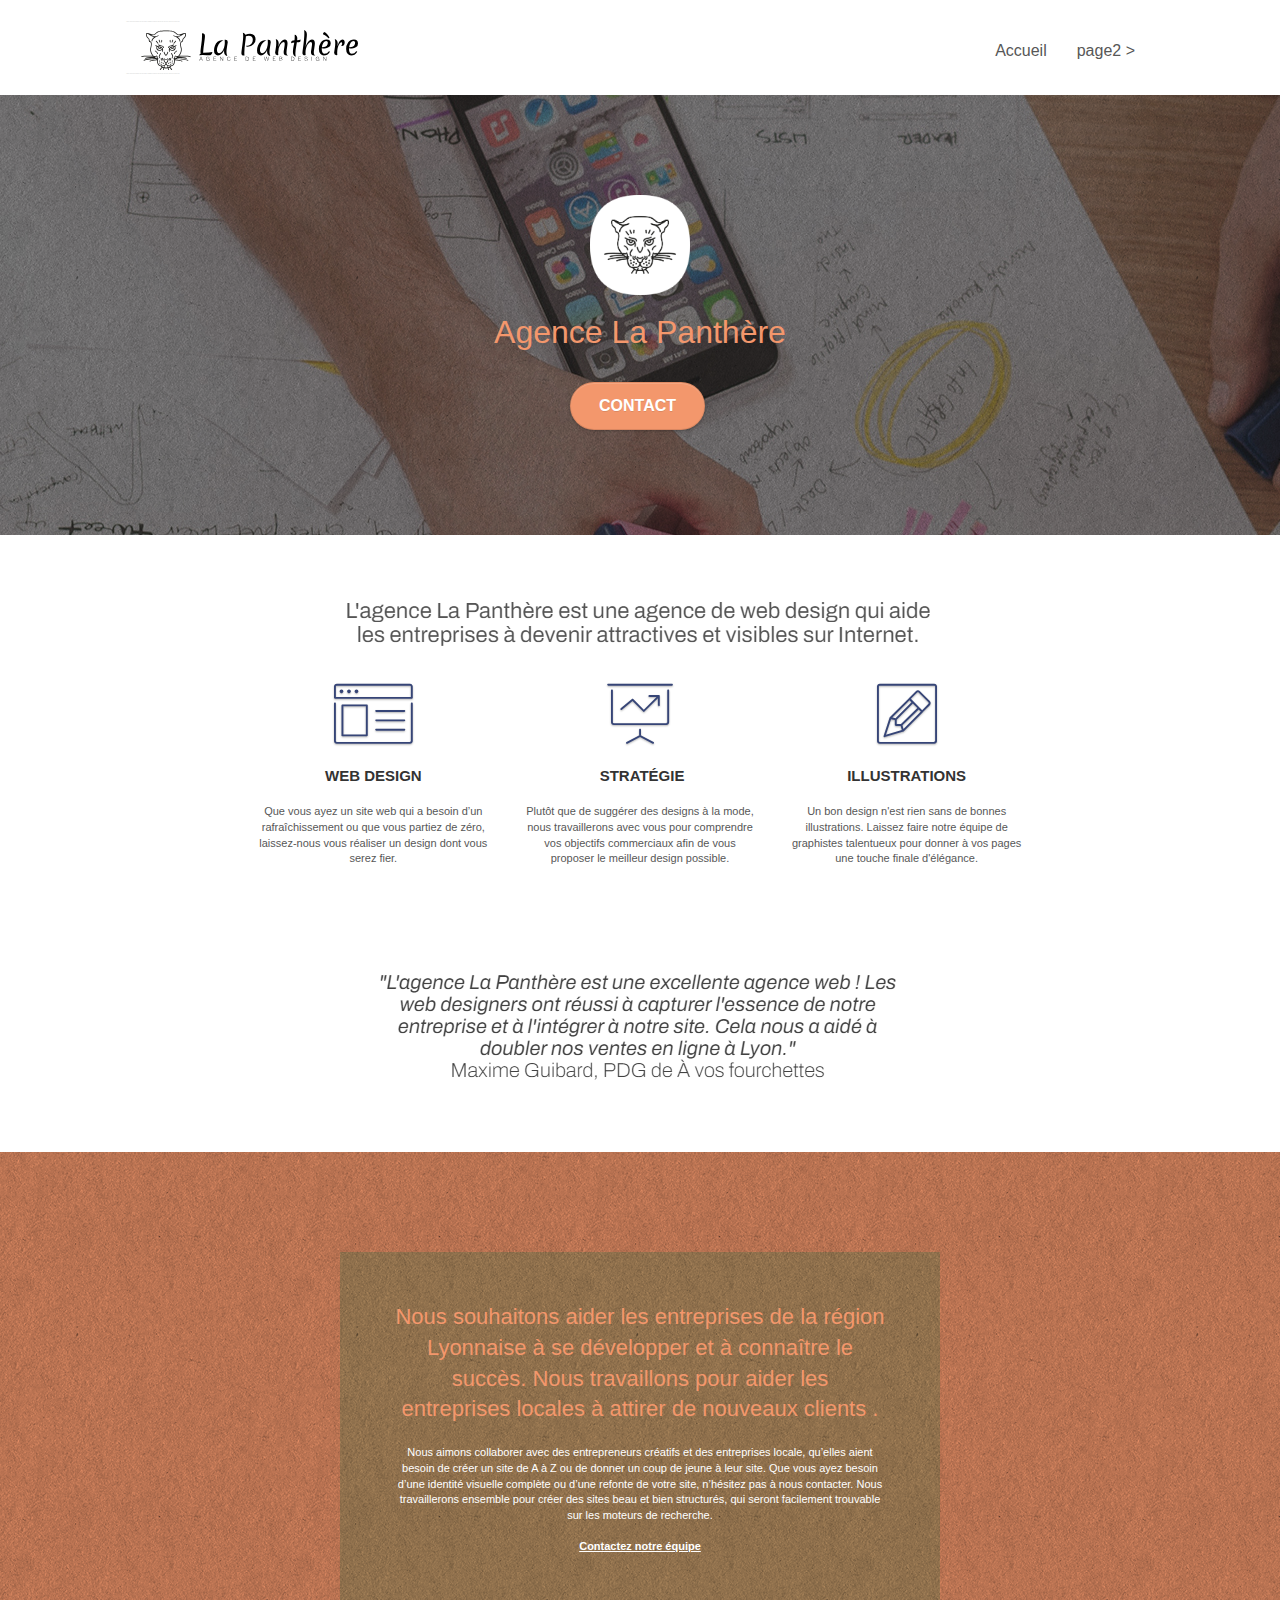
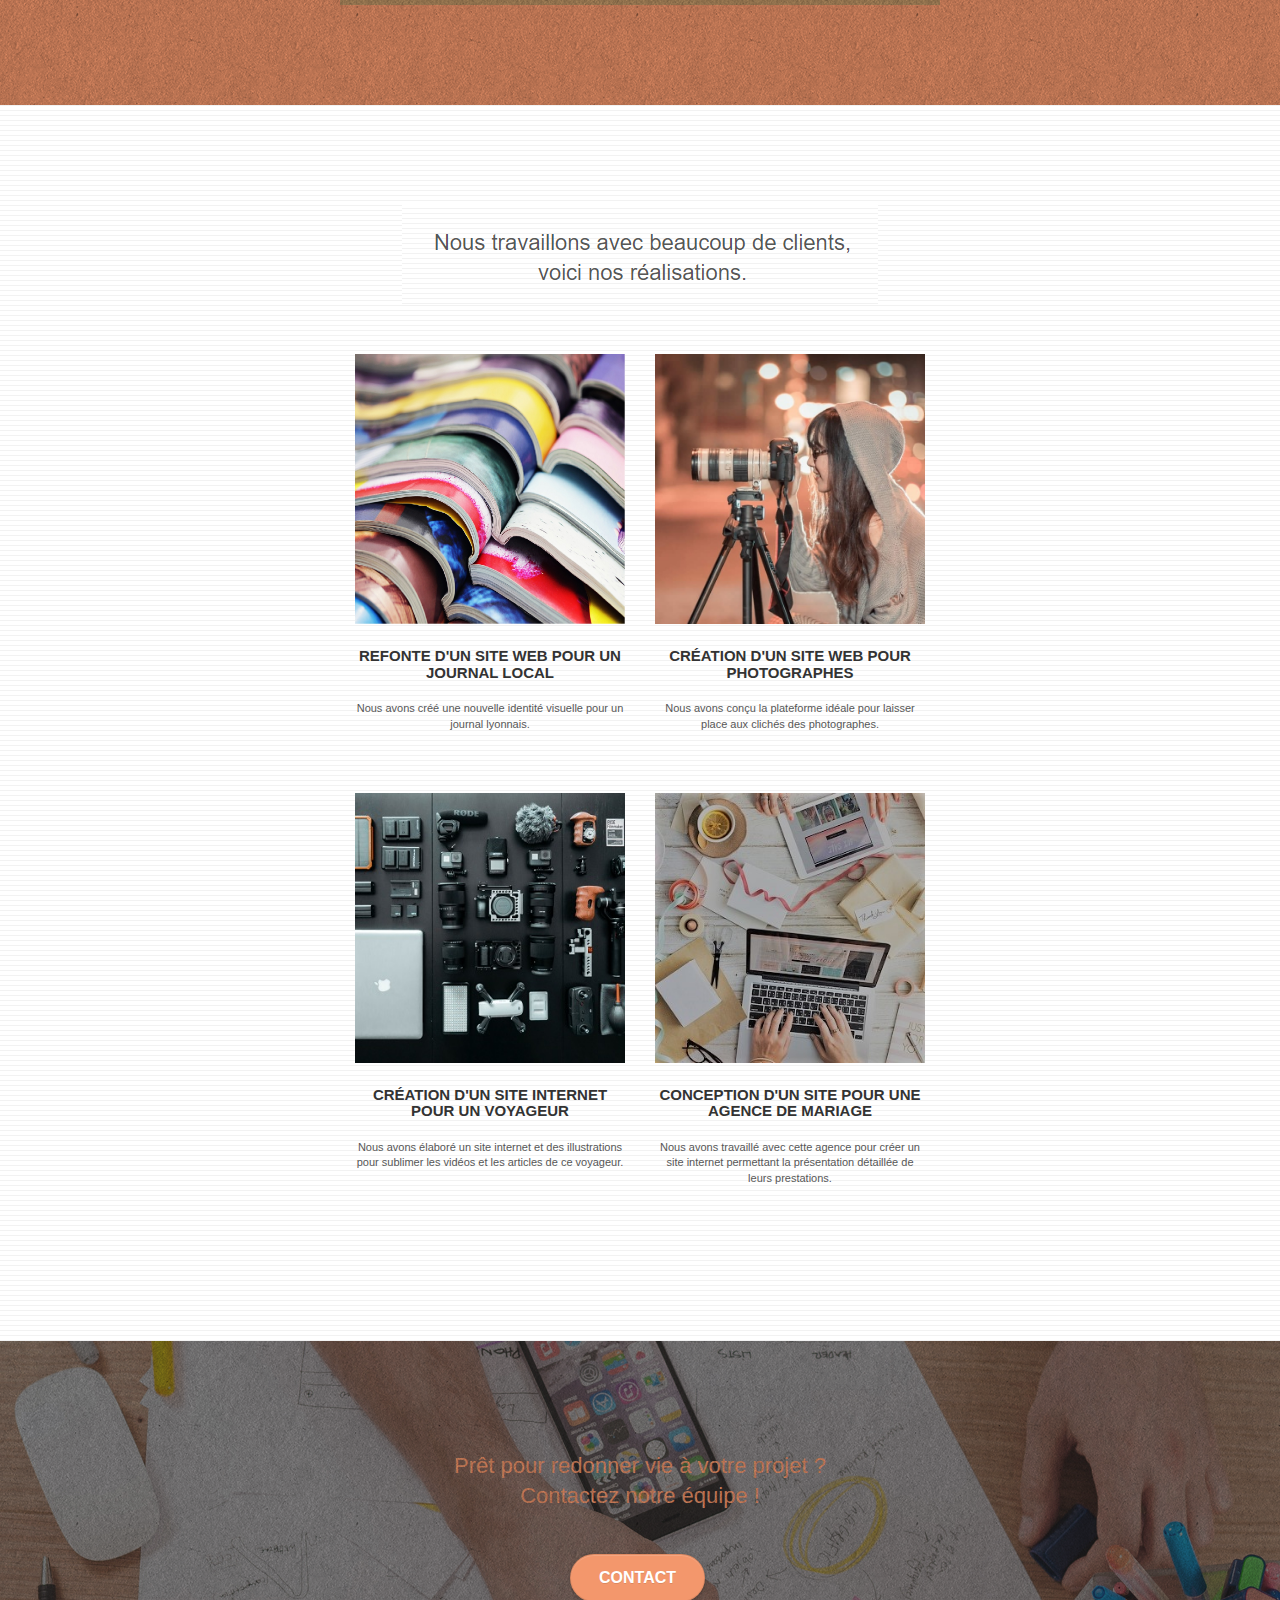
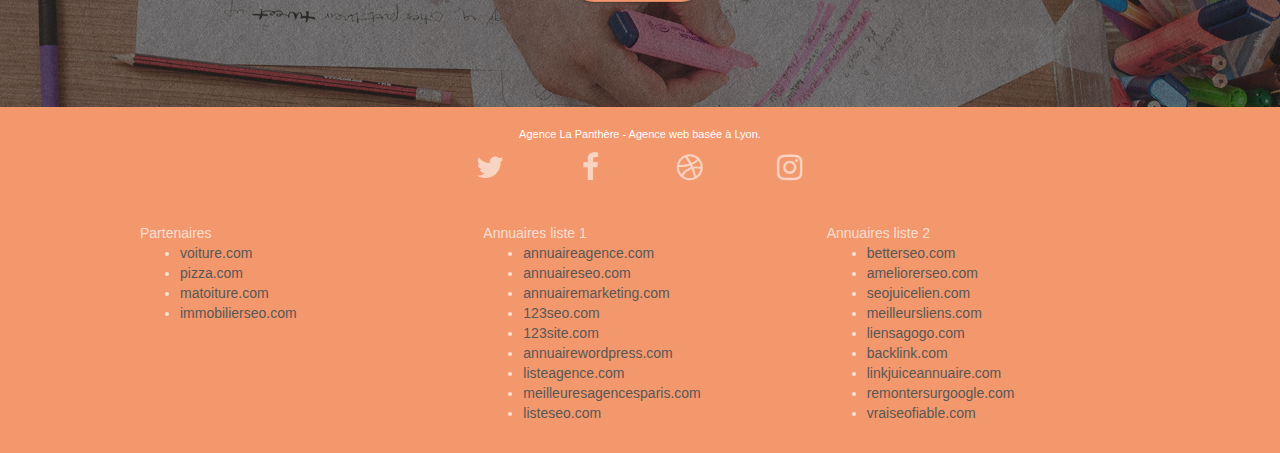
==== index.html @ 0cffcba0 "set up project" ====
<!doctype html>
<html lang="Default">
<head>
    <meta charset="utf-8">
    <meta name="keywords" content="seo, google, site web, site internet, agence design paris, agence design, agence design,agence design,agence design,agence design,agence design,agence design,agence design,agence design">
    <meta name="description" content="">
    <meta name="viewport" content="width=device-width, initial-scale=1.0, viewport-fit=cover">
    <link rel="shortcut icon" type="image/png" href="favicon.jpg">
    
	<link rel="stylesheet" type="text/css" href="./css/bootstrap.css">
	<link rel="stylesheet" type="text/css" href="style.css">
	<link rel="stylesheet" type="text/css" href="./css/font-awesome.css">
	<link rel="stylesheet" type="text/css" href="./css/et-line.css">
	
    
	<script src="./js/jquery-2.1.0.js"></script>
	<script src="./js/bootstrap.js"></script>
	<script src="./js/blocs.js"></script>
	<script src="./js/jquery.touchSwipe.js" defer></script>
	<script src="./js/gmaps.js"></script>

    <title>.</title>

    
<!-- Analytics -->
 
<!-- Analytics END -->
    
</head>
<body>
<!-- Principal conteneur -->
<div class="page-container">
    
<!-- bloc-0 -->
<div class="bloc bgc-white l-bloc " id="bloc-0">
	<div class="container bloc-sm">

		<nav class="navbar row">
			<div class="navbar-header">
				<div class="keywords" style="color:#cccccc;font-size:1px;">Agence web à paris, stratégie web, web design, illustrations, design de site web, site web, web, internet, site internet, site</div>
				<a class="navbar-brand" href="index.html"><img src="img/agence-la-panthere-monochrome.svg" alt="paris web design logo agence web meilleure agence" height="40" /></a>
				<div class="keywords" style="color:#cccccc;font-size:1px;">Agence web à paris, stratégie web, web design, illustrations, design de site web, site web, web, internet, site internet, site</div>
				<button id="nav-toggle" type="button" class="ui-navbar-toggle navbar-toggle" data-toggle="collapse" data-target=".navbar-1">
					<span class="sr-only">Toggle navigation</span><span class="icon-bar"></span><span class="icon-bar"></span><span class="icon-bar"></span>
				</button>
			</div>
			<div class="collapse navbar-collapse navbar-1 special-dropdown-nav">
				<ul class="site-navigation nav navbar-nav">
					<li>
						<a href="index.html">Accueil</a>
					</li>
					<li>
					</li>
					<li>
						<a href="page2.html">page2 &gt;</a>
					</li>
				</ul>
			</div>
		</nav>
	</div>
</div>
<!-- bloc-0 END -->

<!-- bloc-1-presentation -->
<div class="bloc bgc-dark-slate-blue bg-banniere d-bloc bg-t-edge bloc-bg-texture texture-paper b-parallax" id="bloc-1-hero">
	<div class="container bloc-lg">
		<div class="row tight-width-whitespace">
			<div class="col-sm-12">
				<img src="img/logo.png" class="center-block image-resize-mode" width="100" alt="Agence La Panthère, agence web paris, création logo paris" />
				<h1 class="text-center hero-bloc-text tc-white ">
					Agence La Panthère
				</h1>
				<div class="text-center">
					<a href="page2.html" class="btn btn-lg btn-clean btn-rd cta-hero btn-atomic-tangerine" id="cta-hero">Contact</a>
				</div>
			</div>
		</div>
	</div>
</div>
<!-- bloc-1-presentation END -->

<!-- bloc-2-services -->
<div class="bloc bgc-white l-bloc" id="bloc-2-services">
	<div class="container bloc-md">
		<div class="row">
			<div class="col-sm-12 text-center">
				<img alt="agence web, agence web paris, web design paris, stratégie web" src="img/title.png" />
			</div>
		</div>
		<div class="row voffset-lg med-width-whitespace">
			<div class="col-sm-4">
				<div class="text-center">
					<span class="et-icon-browser sm-shadow icon-dark-slate-blue icons icon-lg"></span>
				</div>
				<h3 class="mg-md text-center">
					Web design
				</h3>
				<p class="text-center ">
					Que vous ayez un site web qui a besoin d&rsquo;un rafraîchissement ou que vous partiez de zéro, laissez-nous vous réaliser un design dont vous serez fier.
				</p>
			</div>
			<div class="col-sm-4">
				<div class="text-center">
					<span class="et-icon-presentation sm-shadow icon-dark-slate-blue icons icon-lg"></span>
				</div>
				<h3 class="mg-md text-center">
					&nbsp;Stratégie
				</h3>
				<p class="text-center ">
					Plutôt que de suggérer des designs à la mode, nous travaillerons avec vous pour comprendre vos objectifs commerciaux afin de vous proposer le meilleur design possible.<br>
				</p>
			</div>
			<div class="col-sm-4">
				<div class="text-center">
					<span class="et-icon-edit sm-shadow icon-dark-slate-blue icons icon-lg"></span>
				</div>
				<h3 class="mg-md text-center">
					Illustrations
				</h3>
				<p class="text-center ">
					Un bon design n'est rien sans de bonnes illustrations. Laissez faire notre équipe de graphistes talentueux pour donner à vos pages une touche finale d'élégance.
				</p>
			</div>
		</div>
		<div class="row voffset-lg voffset">
			<div class="col-xs-12 col-md-8 col-md-offset-2 text-center">
				<img alt="agence web, agence web paris, web design paris, stratégie web" src="img/citation.png" />

			</div>
		</div>
	</div>
</div>
<!-- bloc-2-services END -->

<!-- bloc-3-what-i-do -->
<div class="bloc tc-white bgc-atomic-tangerine bg-presentation d-bloc bloc-bg-texture texture-paper b-parallax" id="bloc-3-what-i-do">
	<div class="container bloc-lg">
		<div class="row tight-width-whitespace black-background">
			<div class="col-sm-12">
				<h2 class="mg-md text-center tc-white">
					Nous souhaitons aider les entreprises de la région Lyonnaise à se développer et à connaître le succès. Nous travaillons pour aider les entreprises locales à attirer de nouveaux clients .<br>
				</h2>
				<p class="text-center white">
					Nous aimons collaborer avec des entrepreneurs créatifs et des entreprises locale, qu’elles aient besoin de créer un site de A à Z ou de donner un coup de jeune à leur site. Que vous ayez besoin d’une identité visuelle complète ou d’une refonte de votre site, n’hésitez pas à nous contacter. Nous travaillerons ensemble pour créer des sites beau et bien structurés, qui seront facilement trouvable sur les moteurs de recherche. <br><br><a class="ltc-white bold-link" href="page2.html">Contactez notre équipe</a><br>
				</p>
			</div>
		</div>
	</div>
</div>
<!-- bloc-3-what-i-do END -->

<!-- bloc-4-portfolio -->
<div class="bloc bgc-white bg-lines-h2-bg bg-repeat l-bloc" id="bloc-4-portfolio">
	<div class="container bloc-lg">
		<div class="row">
			<div class="col-sm-12 text-center">
				<img alt="agence web, agence web paris, web design paris, stratégie web" src="img/title2.png" />
			</div>
		</div>
		<div class="row tight-width-whitespace portfolio-row">
			<div class="col-sm-6">
				<a href="#" data-lightbox="img/1.jpg" data-gallery-id="gallery-1" data-caption="Refonte d'un site web pour un journal local" data-frame="snapshot-lb"><img src="img/1.jpg" alt="paris web design logo agence web meilleure agence et refonte site web journal" class="img-responsive portfolio-thumb" /></a>
				<h3 class="mg-md text-center">
					Refonte d'un site web pour un journal local
				</h3>
				<p class="text-center">
					Nous avons créé une nouvelle identité visuelle pour un journal lyonnais.
				</p>
			</div>
			<div class="col-sm-6">
				<a href="#" data-lightbox="img/2.jpg" data-gallery-id="gallery-1" data-caption="Création d'un site web pour photographes" data-frame="snapshot-lb"><img src="img/2.jpg" class="img-responsive portfolio-thumb" alt="paris web design logo agence web meilleure agence, Création d'un site web pour photographes" /></a>
				<h3 class="mg-md text-center">
					Création d'un site web pour photographes
				</h3>
				<p class="text-center">
					Nous avons conçu la plateforme idéale pour laisser place aux clichés des photographes.
				</p>
			</div>
		</div>
		<div class="row tight-width-whitespace portfolio-row">
			<div class="col-sm-6">
				<a href="#" data-lightbox="img/3.bmp" data-gallery-id="gallery-1" data-caption="Création d'un site internet pour un voyageur" data-frame="snapshot-lb"><img src="img/3.bmp" class="img-responsive portfolio-thumb" alt="paris web design logo agence web meilleure agence, Création d'un site web pour voyageur"/></a>
				<h3 class="mg-md text-center">
					Création d'un site internet pour un voyageur
				</h3>
				<p class="text-center">
					Nous avons élaboré un site internet et des illustrations pour sublimer les vidéos et les articles de ce voyageur.
				</p>
			</div>
			<div class="col-sm-6">
				<a href="#" data-lightbox="img/4.bmp" data-gallery-id="gallery-1" data-caption="Conception d'un site pour une agence de mariage" data-frame="snapshot-lb"><img src="img/4.bmp" class="img-responsive portfolio-thumb" alt="paris web design logo agence web meilleure agence, Création d'un site web pour agence de mariage" /></a>
				<h3 class="mg-md text-center">
					Conception d'un site pour une agence de mariage
				</h3>
				<p class="text-center">
					Nous avons travaillé avec cette agence pour créer un site internet permettant la présentation détaillée de leurs prestations.
				</p>
			</div>
		</div>
	</div>
</div>
<!-- bloc-4-portfolio END -->

<!-- bloc-5-cta -->
<div class="bloc bgc-dark-slate-blue bg-banniere d-bloc bloc-bg-texture texture-paper" id="bloc-5-cta">
	<div class="container bloc-lg">
		<div class="row">
			<h2 class="mg-md text-center tc-white">
				Prêt pour redonner vie à votre projet ?<br>Contactez notre équipe !
			</h2>
			<div class="col-sm-12 text-center">
				<a href="page2.html" class="btn btn-atomic-tangerine btn-clean btn-rd btn-lg cta-hero">Contact</a>
			</div>
		</div>
	</div>
</div>
<!-- bloc-5-cta END -->

<!-- Footer - bloc-8 -->
<div class="bloc bgc-atomic-tangerine d-bloc" id="bloc-8">
	<div class="container bloc-sm">
		<div class="row">
			<div class="col-sm-12">
				<p class="text-center white">
					Agence La Panthère - Agence web basée à Lyon.<br>
				</p>
				<div class="row row-no-gutters social">
					<div class="col-sm-3">
						<div class="text-center">
							<a class="social" href="index.html"><span class="fa fa-twitter icon-md"></span></a>
						</div>
					</div>
					<div class="col-sm-3">
						<div class="text-center">
							<a class="social" href="index.html"><span class="fa fa-facebook icon-md"></span></a>
						</div>
					</div>
					<div class="col-sm-3">
						<div class="text-center">
							<a class="social" href="index.html"><span class="fa fa-dribbble icon-md"></span></a>
						</div>
					</div>
					<div class="col-sm-3">
						<div class="text-center">
							<a class="social" href="index.html"><span class="fa fa-instagram icon-md"></span></a>
						</div>
					</div>
					<div class="keywords" style="color:#F3976C;">Agence web à paris, stratégie web, web design, illustrations, design de site web, site web, web, internet, site internet, site</div>
				</div>
				<div class="row">
					<div class="col-sm-4">
						Partenaires
							<ul>
								<li><a href="voiture.com">voiture.com</a></li>
								<li><a href="pizza.com">pizza.com</a></li>
								<li><a href="matoiture.com">matoiture.com</a></li>
								<li><a href="immobilierseo.com">immobilierseo.com</a></li>
							</ul>		
					</div>
					<div class="col-sm-4">
						Annuaires liste 1
						<ul>
							<li><a href="annuaireagence.com">annuaireagence.com</a></li>
							<li><a href="annuaireseo.com">annuaireseo.com</a></li>
							<li><a href="annuairemarketing.com">annuairemarketing.com</a></li>
							<li><a href="123seoture.com">123seo.com</a></li>
							<li><a href="123site.com">123site.com</a></li>
							<li><a href="annuairewordpress.com">annuairewordpress.com</a></li>
							<li><a href="listeagence.com">listeagence.com</a></li>
							<li><a href="meilleuresagencesparis.com">meilleuresagencesparis.com</a></li>
							<li><a href="listeseo.com">listeseo.com</a></li>
						</ul>
					</div>
					<div class="col-sm-4">
						Annuaires liste 2
						<ul>
							<li><a href="betterseo.com">betterseo.com</a></li>
							<li><a href="ameliorerseo.com">ameliorerseo.com</a></li>
							<li><a href="seojuicelien.com">seojuicelien.com</a></li>
							<li><a href="meilleursliens.com">meilleursliens.com</a></li>
							<li><a href="liensagogo.com">liensagogo.com</a></li>
							<li><a href="backlink.com">backlink.com</a></li>
							<li><a href="linkjuiceannuaire.com">linkjuiceannuaire.com</a></li>
							<li><a href="remontersurgoogle.com">remontersurgoogle.com</a></li>
							<li><a href="vraiseofiable.com">vraiseofiable.com</a></li>
						</ul>
					</div>
				</div>
			</div>
		</div>
	</div>
</div>
<!-- Footer - bloc-8 END -->

</div>
<!-- Principal conteneur END -->
    

</body>
</html>
---- style.css ----
body {
    margin: 0;
    padding: 0;
    background: #FFF;
    overflow-x: hidden;
    -webkit-font-smoothing: antialiased;
    -moz-osx-font-smoothing: grayscale;
}

a,
button {
    transition: all .3s ease-in-out;
    outline: none!important;
}

a:hover {
    text-decoration: none;
    cursor: pointer;
}

#page-loading-blocs-notifaction {
    position: fixed;
    top: 0;
    bottom: 0;
    width: 100%;
    z-index: 100000;
    background: #FFFFFF url("img/pageload-spinner.gif") no-repeat center center;
}

.bloc {
    width: 100%;
    clear: both;
    background: 50% 50% no-repeat;
    padding: 0 50px;
    -webkit-background-size: cover;
    -moz-background-size: cover;
    -o-background-size: cover;
    background-size: cover;
    position: relative;
}

.bloc .container {
    padding-left: 0;
    padding-right: 0;
}

.bloc-lg {
    padding: 100px 50px;
}

.bloc-md {
    padding: 50px;
}

.bloc-sm {
    padding: 20px 50px;
}

.bg-center,
.bg-l-edge,
.bg-r-edge,
.bg-t-edge,
.bg-b-edge,
.bg-tl-edge,
.bg-bl-edge,
.bg-tr-edge,
.bg-br-edge,
.bg-repeat {
    -webkit-background-size: auto!important;
    -moz-background-size: auto!important;
    -o-background-size: auto!important;
    background-size: auto!important;
}

.bg-repeat {
    background: repeat;
}

.bg-t-edge {
    background: top no-repeat;
}

.bloc-bg-texture::before {
    content: "";
    background-size: 2px 2px;
    position: absolute;
    top: 0;
    bottom: 0;
    left: 0;
    right: 0;
}

.texture-paper::before {
    background: url("img/texture-paper.png");
    background-size: 280px 280px;
}

.b-parallax {
    background-attachment: fixed;
}

.d-bloc {
    color: rgba(255, 255, 255, .7);
}

.d-bloc button:hover {
    color: rgba(255, 255, 255, .9);
}

.d-bloc .icon-round,
.d-bloc .icon-square,
.d-bloc .icon-rounded,
.d-bloc .icon-semi-rounded-a,
.d-bloc .icon-semi-rounded-b {
    border-color: rgba(255, 255, 255, .9);
}

.d-bloc .divider-h span {
    border-color: rgba(255, 255, 255, .2);
}

.d-bloc .a-btn,
.d-bloc .navbar a,
.d-bloc .navbar-brand,
.d-bloc a .icon-sm,
.d-bloc a .icon-md,
.d-bloc a .icon-lg,
.d-bloc a .icon-xl,
.d-bloc h1 a,
.d-bloc h2 a,
.d-bloc h3 a,
.d-bloc h4 a,
.d-bloc h5 a,
.d-bloc h6 a,
.d-bloc p a {
    color: rgba(255, 255, 255, .6);
}

.d-bloc .a-btn:hover,
.d-bloc .navbar a:hover,
.d-bloc .navbar-brand:hover,
.d-bloc a:hover .icon-sm,
.d-bloc a:hover .icon-md,
.d-bloc a:hover .icon-lg,
.d-bloc a:hover .icon-xl,
.d-bloc h1 a:hover,
.d-bloc h2 a:hover,
.d-bloc h3 a:hover,
.d-bloc h4 a:hover,
.d-bloc h5 a:hover,
.d-bloc h6 a:hover,
.d-bloc p a:hover {
    color: rgba(255, 255, 255, 1);
}

.d-bloc .navbar-toggle .icon-bar {
    background: rgba(255, 255, 255, 1);
}

.d-bloc .btn-wire,
.d-bloc .btn-wire:hover {
    color: rgba(255, 255, 255, 1);
    border-color: rgba(255, 255, 255, 1);
}

.d-bloc .panel {
    color: rgba(0, 0, 0, .5);
}

.d-bloc .panel button:hover {
    color: rgba(0, 0, 0, .7);
}

.d-bloc .panel icon {
    border-color: rgba(0, 0, 0, .7);
}

.d-bloc .panel .divider-h span {
    border-color: rgba(0, 0, 0, .1);
}

.d-bloc .panel .a-btn {
    color: rgba(0, 0, 0, .6);
}

.d-bloc .panel .a-btn:hover {
    color: rgba(0, 0, 0, 1);
}

.d-bloc .panel .btn-wire,
.d-bloc .panel .btn-wire:hover {
    color: rgba(0, 0, 0, .7);
    border-color: rgba(0, 0, 0, .3);
}

.d-bloc .panel,
.l-bloc {
    color: rgba(0, 0, 0, .5);
}

.d-bloc .panel button:hover,
.l-bloc button:hover {
    color: rgba(0, 0, 0, .7);
}

.l-bloc .icon-round,
.l-bloc .icon-square,
.l-bloc .icon-rounded,
.l-bloc .icon-semi-rounded-a,
.l-bloc .icon-semi-rounded-b {
    border-color: rgba(0, 0, 0, .7);
}

.d-bloc .panel .divider-h span,
.l-bloc .divider-h span {
    border-color: rgba(0, 0, 0, .1);
}

.d-bloc .panel .a-btn,
.l-bloc .a-btn,
.l-bloc .navbar a,
.l-bloc .navbar-brand,
.l-bloc a .icon-sm,
.l-bloc a .icon-md,
.l-bloc a .icon-lg,
.l-bloc a .icon-xl,
.l-bloc h1 a,
.l-bloc h2 a,
.l-bloc h3 a,
.l-bloc h4 a,
.l-bloc h5 a,
.l-bloc h6 a,
.l-bloc p a {
    color: rgba(0, 0, 0, .6);
}

.d-bloc .panel .a-btn:hover,
.l-bloc .a-btn:hover,
.l-bloc .navbar a:hover,
.l-bloc .navbar-brand:hover,
.l-bloc a:hover .icon-sm,
.l-bloc a:hover .icon-md,
.l-bloc a:hover .icon-lg,
.l-bloc a:hover .icon-xl,
.l-bloc h1 a:hover,
.l-bloc h2 a:hover,
.l-bloc h3 a:hover,
.l-bloc h4 a:hover,
.l-bloc h5 a:hover,
.l-bloc h6 a:hover,
.l-bloc p a:hover {
    color: rgba(0, 0, 0, 1);
}

.l-bloc .navbar-toggle .icon-bar {
    color: rgba(0, 0, 0, .6);
}

.d-bloc .panel .btn-wire,
.d-bloc .panel .btn-wire:hover,
.l-bloc .btn-wire,
.l-bloc .btn-wire:hover {
    color: rgba(0, 0, 0, .7);
    border-color: rgba(0, 0, 0, .3);
}

.voffset {
    margin-top: 30px;
}

.voffset-lg {
    margin-top: 80px;
}

.row-no-gutters {
    margin-right: 0;
    margin-left: 0;
}

.row.row-no-gutters > [class^="col-"],
.row.row-no-gutters > [class*=" col-"] {
    padding-right: 0;
    padding-left: 0;
}

#bloc-1-hero h1 {
    font-size: 32px;
}

.navbar {
    margin-bottom: 0;
    z-index: 1;
}

.navbar-brand {
    height: auto;
    padding: 3px 15px;
    font-size: 25px;
    font-weight: normal;
    font-weight: 600;
    line-height: 44px;
}

.navbar-brand img {
    max-height: 200px;
    margin: 0 5px 0 0;
    display: inline;
}

.navbar-brand img[src$=svg] {
    min-width: 100px;
}

.nav-center .navbar-brand img {
    margin: 0;
}

.navbar .nav {
    padding-top: 2px;
    margin-right: -16px;
    float: right;
    z-index: 1;
}

.nav > li {
    float: left;
    margin-top: 4px;
    font-size: 16px;
}

.navbar-nav .open .dropdown-menu > li > a {
    text-align: inherit;
}

.nav > li a:hover,
.nav > li a:focus {
    background: transparent;
}

.navbar-toggle {
    margin: 10px 10px 0 0;
    border: 0px;
}

.navbar-toggle:hover {
    background: transparent!important;
}

.navbar-toggle .icon-bar {
    background-color: rgba(0, 0, 0, .5);
    width: 26px;
}

.nav-invert .navbar .nav {
    float: left;
}

.nav-invert .navbar-header,
.nav-invert .navbar-brand {
    float: right;
    position: relative;
    z-index: 2;
}

@media (min-width: 768px) {
    .site-navigation {
        position: absolute;
        top: 50%;
        right: 20px;
        transform: translate(0, -50%);
        -webkit-transform: translateY(-50%);
    }
    .nav > li .dropdown-menu a,
    .nav > li .dropdown-menu a:hover {
        color: #484848;
    }
    .nav-invert .site-navigation {
        left: 0;
        right: 0;
    }
    .nav-center {
        text-align: center;
    }
    .nav-center .navbar-header {
        width: 100%;
    }
    .nav-center .navbar-header,
    .nav-center .navbar-brand,
    .nav-center .nav > li {
        float: none;
        display: inline-block;
    }
    .nav-center .site-navigation {
        position: relative;
        width: 100%;
        right: 0;
        margin-right: 0px;
        margin-top: 20px;
    }
    .nav-center.mini-nav .navbar-toggle {
        float: none;
        margin: 10px auto 0;
    }
}

.nav > li > .dropdown a {
    background: none!important;
    display: block;
    padding: 14px 15px;
}

nav .caret {
    margin: 0 5px;
}

.dropdown-menu .dropdown-menu {
    top: -8px;
    left: 100%;
}

.dropdown-menu .dropmenu-flow-right {
    top: 100%;
    left: 0;
    margin-left: -1px;
    border-top-left-radius: 0;
    border-top-right-radius: 0;
}

.dropdown-menu .dropdown span {
    border: 4px solid black;
    border-top-color: transparent;
    border-right-color: transparent;
    border-bottom-color: transparent;
    margin: 6px -5px 0 0!important;
    float: right;
}

.mg-md {
    margin-top: 10px;
    margin-bottom: 20px;
}

.mg-lg {
    margin-top: 10px;
    margin-bottom: 40px;
}

.btn {
    margin: 0 5px 5px 0;
}

.btn.pull-right {
    margin: 0 0 5px 5px;
}

.btn-d,
.btn-d:hover,
.btn-d:focus {
    color: #FFF;
    background: rgba(0, 0, 0, .3);
}

button {
    outline: none!important;
}

.btn-rd {
    border-radius: 40px;
}

.btn-clean {
    border: 1px solid rgba(0, 0, 0, .08);
    border-bottom-color: rgba(0, 0, 0, .1);
    text-shadow: 0 1px 0 rgba(0, 0, 1, .1);
    box-shadow: 0 1px 3px rgba(0, 0, 1, .25), inset 0 1px 0 0 rgba(255, 255, 255, .15);
}

.icon-md {
    font-size: 30px!important;
}

.icon-lg {
    font-size: 60px!important;
}

.sm-shadow {
    text-shadow: 0 1px 2px rgba(0, 0, 0, .3);
}

.panel-sq,
.panel-sq .panel-heading,
.panel-sq .panel-footer {
    border-radius: 0;
}

.panel-rd {
    border-radius: 30px;
}

.panel-rd .panel-heading {
    border-radius: 29px 29px 0 0;
}

.panel-rd .panel-footer {
    border-radius: 0 0 29px 29px;
}

.form-control {
    border-color: rgba(0, 0, 0, .1);
    box-shadow: none;
}

.scrollToTop {
    width: 40px;
    height: 40px;
    position: fixed;
    bottom: 20px;
    right: 20px;
    opacity: 0;
    z-index: 500;
    transition: all .3s ease-in-out;
}

.scrollToTop span {
    margin-top: 6px;
}

.showScrollTop {
    font-size: 14px;
    opacity: 1;
}

a[data-lightbox] {
    position: relative;
    display: block;
    text-align: center;
}

a[data-lightbox]:hover::before {
    content: "+";
    font-family: "HelveticaNeue-Light", "Helvetica Neue Light", "Helvetica Neue", Helvetica, Arial;
    font-size: 32px;
    width: 50px;
    height: 50px;
    margin-left: -25px;
    border-radius: 50%;
    background: rgba(0, 0, 0, .6);
    color: #FFF;
    font-weight: 100;
    z-index: 1;
    position: absolute;
    top: 50%;
    transform: translateY(-50%);
    -webkit-transform: translateY(-50%);
}

a[data-lightbox]:hover img {
    opacity: 0.6;
    -webkit-animation-fill-mode: none;
    animation-fill-mode: none;
}

#lightbox-modal {
    display: flex;
    align-items: center;
}

#lightbox-modal .modal-dialog {
    width: 90%;
    max-width: 900px;
    margin: 0 auto 0;
}

#lightbox-modal .modal-dialog img {
    max-height: 90vh;
    margin: 0 auto;
}

.lightbox-caption {
    padding: 20px;
    color: #FFF;
    background: rgba(0, 0, 0, .5);
    position: absolute;
    left: 15px;
    right: 15px;
    bottom: 5px;
}

.close-lightbox {
    color: #FFF;
    font-size: 30px;
    position: absolute;
    top: 20px;
    right: 20px;
    z-index: 20;
    background: rgba(0, 0, 0, .5);
    border: none;
    line-height: 30px;
    padding: 0 9px 5px;
    opacity: 0.3;
}

.close-lightbox:hover,
.next-lightbox:hover,
.prev-lightbox:hover {
    opacity: 1.0;
    color: #FFF;
}

.next-lightbox,
.prev-lightbox {
    font-size: 20px;
    color: rgba(255, 255, 255, .9);
    background: rgba(0, 0, 0, .5);
    transition: all .2s ease-in-out;
    position: absolute;
    top: 45%;
    z-index: 1;
    opacity: 0.4;
}

.next-lightbox {
    padding: 6px 8px 1px 13px;
    right: 25px;
}

.prev-lightbox {
    padding: 6px 13px 1px 10px;
    left: 25px;
}

.snapshot-lb .modal-body {
    padding-bottom: 45px;
}

.snapshot-lb .lightbox-caption {
    padding: 0;
    color: rgba(0, 0, 0, .5);
    background: none;
}

h1,
h2,
h3,
h4,
h5,
h6,
p,
label,
.btn,
a {
    font-family: "helvetica";
    font-weight: 400;
    color: #575757!important;
}

.container {
    max-width: 1000px;
}

.hero-bloc-text {
    font-size: 38px;
}

.hero-bloc-text-sub {
    font-size: 36px;
}

.statement-bloc-text {
    line-height: 26px;
    font-style: italic;
    font-size: 20px;
    text-align: center;
    font-weight: lighter;
    max-width: 520px;
    margin: auto auto auto auto;
}

p {
    font-size: 11px;
}

.tight-width-whitespace {
    max-width: 600px;
    margin: auto auto auto auto;
}

.h1 {
    font-size: 20px;
    font-family: "Open Sans";
}

.cta-hero {
    margin-top: 22px;
    color: #FFFFFF!important;
    text-transform: uppercase;
    padding: 12px 28px 12px 28px;
    font-size: 16px;
    font-weight: 700;
}

.social {
    max-width: 400px;
    margin: auto auto auto auto;
}

h2 {
    font-size: 22px;
    line-height: 1.4em;
}

h3 {
    font-size: 15px;
    text-transform: uppercase;
    font-weight: 700;
    color: #333333!important;
}

.med-width-whitespace {
    max-width: 800px;
    margin: auto auto auto auto;
    box-shadow: 0px 0px 0px #000000;
}

h1 {
    color: #333333!important;
}

h4 {
    color: #333333!important;
}

.icons {
    margin-bottom: 14px;
    margin-top: 24px;
}

.white {
    color: #FFFFFF!important;
}

.portfolio-thumb {
    margin-bottom: 24px;
}

.portfolio-row {
    margin-bottom: 44px;
    margin-top: 50px;
}

.avatar {
    box-shadow: 0px 4px 9px rgba(0, 0, 0, 0.3);
}

.black-background {
    background-color: rgba(165, 147, 99, 0.7);
    padding: 40px 40px 40px 40px;
}

.bold-link {
    font-weight: 900;
    text-decoration: underline!important;
}

.bgc-white {
    background-color: #FFFFFF;
}

.bgc-dark-slate-blue {
    background-color: #364577;
}

.bgc-atomic-tangerine {
    background-color: #F3976C;
}

.tc-white {
    color: #F3976C!important;
}

.btn-atomic-tangerine {
    background: #F3976C;
    color: #FFFFFF!important;
}

.btn-atomic-tangerine:hover {
    background: #c27956!important;
    color: #FFFFFF!important;
}

.ltc-white {
    color: #FFFFFF!important;
}

.ltc-white:hover {
    color: #cccccc!important;
}

.ltc-atomic-tangerine {
    color: #F3976C!important;
}

.ltc-atomic-tangerine:hover {
    color: #c27956!important;
}

.icon-dark-slate-blue {
    color: #364577!important;
    border-color: #364577!important;
}

.bg-dots-bg {
    background-image: url("img/dots-bg.png");
}

.bg-lines-h2-bg {
    background-image: url("img/lines-h2-bg.png");
}

.bg-banniere {
    background-image: url("img/agence-la-panthere.jpg");
}

.bg-presentation {
    background-image: url("img/image-de-presentation.bmp");
}

@media (max-width: 1024px) {
    .bloc {
        padding-left: 20px;
        padding-right: 20px;
    }
    .bloc.full-width-bloc,
    .bloc-tile-2.full-width-bloc .container,
    .bloc-tile-3.full-width-bloc .container,
    .bloc-tile-4.full-width-bloc .container {
        padding-left: 0;
        padding-right: 0;
    }
}

@media (max-width: 992px) and (min-width: 768px) {
    .navbar .nav {
        max-width: 80%
    }
    .nav-center.navbar .nav {
        max-width: 100%
    }
}

@media only screen and (min-device-width: 768px) and (max-device-width: 1024px) and (orientation: landscape) {
    .b-parallax {
        background-attachment: scroll;
    }
}

@media only screen and (min-device-width: 1024px) and (max-device-width: 1366px) and (-webkit-min-device-pixel-ratio: 1.5) {
    .b-parallax {
        background-attachment: scroll;
    }
}

@media (max-width: 991px) {
    .container {
        width: 100%;
    }
    .b-parallax {
        background-attachment: scroll;
    }
    .page-container,
    #hero-bloc {
        overflow-x: hidden;
        position: relative;
    }
    .bloc {
        padding-left: constant(safe-area-inset-left);
        padding-right: constant(safe-area-inset-right);
    }
    .bloc-group,
    .bloc-group .bloc {
        display: block;
        width: 100%;
    }
    .bloc-fill-screen .fill-bloc-top-edge,
    .bloc-fill-screen .fill-bloc-bottom-edge {
        padding: 0 20px;
        padding-left: constant(safe-area-inset-left);
        padding-right: constant(safe-area-inset-right);
    }
}

@media (max-width: 767px) {
    .page-container {
        overflow-x: hidden;
        position: relative;
    }
    h1,
    h2,
    h3,
    h4,
    h5,
    h6,
    p,
    #disqus_thread {
        padding-left: 10px!important;
        padding-right: 10px!important;
    }
    .b-parallax {
        background-attachment: scroll;
    }
    .navbar .nav {
        padding-top: 0;
        border-top: 1px solid rgba(0, 0, 0, .2);
        float: none!important;
    }
    .navbar.row {
        margin-left: 0;
        margin-right: 0;
    }
    .site-navigation {
        position: inherit;
        transform: none;
        -webkit-transform: none;
        -ms-transform: none;
    }
    .nav > li {
        margin-top: 0;
        border-bottom: 1px solid rgba(0, 0, 0, .1);
        background: rgba(0, 0, 0, .05);
        text-align: left;
        padding-left: 15px;
        width: 100%;
    }
    .nav > li:hover {
        background: rgba(0, 0, 0, .08);
    }
    .dropdown .dropdown a .caret {
        float: none;
        margin: 5px 0 0 10px!important;
        border: 4px solid black;
        border-bottom-color: transparent;
        border-right-color: transparent;
        border-left-color: transparent;
    }
    #hero-bloc .navbar .nav {
        background: rgba(0, 0, 0, .8);
    }
    #hero-bloc .navbar .nav a {
        color: rgba(255, 255, 255, .6);
    }
    .hero {
        padding: 50px 0;
    }
    .hero-nav {
        left: -1px;
        right: -1px;
    }
    .navbar-collapse {
        padding: 0;
        overflow-x: hidden;
        -webkit-box-shadow: none;
        box-shadow: none;
    }
    .navbar-brand img {
        max-height: 40px;
        width: auto;
    }
    .nav-invert .navbar-header {
        float: none;
        width: 100%;
    }
    .nav-invert .navbar-toggle {
        float: left;
        margin-left: 10px;
    }
    .bloc {
        padding-left: 0;
        padding-right: 0;
    }
    .bloc-xxl,
    .bloc-xl,
    .bloc-lg {
        padding: 40px 0;
    }
    .bloc-sm,
    .bloc-md {
        padding-left: 0;
        padding-right: 0;
    }
    .bloc-tile-2 .container,
    .bloc-tile-3 .container,
    .bloc-tile-4 .container,
    .bloc-fill-screen .fill-bloc-top-edge,
    .bloc-fill-screen .fill-bloc-bottom-edge {
        padding-left: 0;
        padding-right: 0;
    }
    .a-block {
        padding: 0 10px;
    }
    .btn-dwn {
        display: none;
    }
    .voffset {
        margin-top: 5px;
    }
    .voffset-md {
        margin-top: 20px;
    }
    .voffset-lg {
        margin-top: 30px;
    }
    form {
        padding: 5px;
    }
    .close-lightbox {
        display: inline-block;
    }
    .blocsapp-device-iphone5 {
        background-size: 216px 425px;
        padding-top: 60px;
        width: 216px;
        height: 425px;
    }
    .blocsapp-device-iphone5 img {
        width: 180px;
        height: 320px;
    }
}

@media (max-width: 400px) {
    .bloc {
        padding-left: 0;
        padding-right: 0;
    }
}

@media (max-width: 767px) {
    .bloc-mob-center-text {
        text-align: center;
    }
}
---- css/et-line.css ----
@font-face {
    font-family: et-line;
    src: url(../fonts/et-line.eot);
    src: url(../fonts/et-line.eot?#iefix) format('embedded-opentype'), url(../fonts/et-line.woff) format('woff'), url(../fonts/et-line.ttf) format('truetype'), url(../fonts/et-line.svg#et-line) format('svg');
    font-weight: 400;
    font-style: normal
}

.et-icon-adjustments,
.et-icon-alarmclock,
.et-icon-anchor,
.et-icon-aperture,
.et-icon-attachment,
.et-icon-bargraph,
.et-icon-basket,
.et-icon-beaker,
.et-icon-bike,
.et-icon-book-open,
.et-icon-briefcase,
.et-icon-browser,
.et-icon-calendar,
.et-icon-camera,
.et-icon-caution,
.et-icon-chat,
.et-icon-circle-compass,
.et-icon-clipboard,
.et-icon-clock,
.et-icon-cloud,
.et-icon-compass,
.et-icon-desktop,
.et-icon-dial,
.et-icon-document,
.et-icon-documents,
.et-icon-download,
.et-icon-dribbble,
.et-icon-edit,
.et-icon-envelope,
.et-icon-expand,
.et-icon-facebook,
.et-icon-flag,
.et-icon-focus,
.et-icon-gears,
.et-icon-genius,
.et-icon-gift,
.et-icon-global,
.et-icon-globe,
.et-icon-googleplus,
.et-icon-grid,
.et-icon-happy,
.et-icon-hazardous,
.et-icon-heart,
.et-icon-hotairballoon,
.et-icon-hourglass,
.et-icon-key,
.et-icon-laptop,
.et-icon-layers,
.et-icon-lifesaver,
.et-icon-lightbulb,
.et-icon-linegraph,
.et-icon-linkedin,
.et-icon-lock,
.et-icon-magnifying-glass,
.et-icon-map,
.et-icon-map-pin,
.et-icon-megaphone,
.et-icon-mic,
.et-icon-mobile,
.et-icon-newspaper,
.et-icon-notebook,
.et-icon-paintbrush,
.et-icon-paperclip,
.et-icon-pencil,
.et-icon-phone,
.et-icon-picture,
.et-icon-pictures,
.et-icon-piechart,
.et-icon-presentation,
.et-icon-pricetags,
.et-icon-printer,
.et-icon-profile-female,
.et-icon-profile-male,
.et-icon-puzzle,
.et-icon-quote,
.et-icon-recycle,
.et-icon-refresh,
.et-icon-ribbon,
.et-icon-rss,
.et-icon-sad,
.et-icon-scissors,
.et-icon-scope,
.et-icon-search,
.et-icon-shield,
.et-icon-speedometer,
.et-icon-strategy,
.et-icon-streetsign,
.et-icon-tablet,
.et-icon-target,
.et-icon-telescope,
.et-icon-toolbox,
.et-icon-tools,
.et-icon-tools-2,
.et-icon-trophy,
.et-icon-tumblr,
.et-icon-twitter,
.et-icon-upload,
.et-icon-video,
.et-icon-wallet,
.et-icon-wine {
    font-family: et-line;
    speak: none;
    font-style: normal;
    font-weight: 400;
    font-variant: normal;
    text-transform: none;
    line-height: 1;
    -webkit-font-smoothing: antialiased;
    -moz-osx-font-smoothing: grayscale;
    display: inline-block
}

.et-icon-mobile:before {
    content: "\e000"
}

.et-icon-laptop:before {
    content: "\e001"
}

.et-icon-desktop:before {
    content: "\e002"
}

.et-icon-tablet:before {
    content: "\e003"
}

.et-icon-phone:before {
    content: "\e004"
}

.et-icon-document:before {
    content: "\e005"
}

.et-icon-documents:before {
    content: "\e006"
}

.et-icon-search:before {
    content: "\e007"
}

.et-icon-clipboard:before {
    content: "\e008"
}

.et-icon-newspaper:before {
    content: "\e009"
}

.et-icon-notebook:before {
    content: "\e00a"
}

.et-icon-book-open:before {
    content: "\e00b"
}

.et-icon-browser:before {
    content: "\e00c"
}

.et-icon-calendar:before {
    content: "\e00d"
}

.et-icon-presentation:before {
    content: "\e00e"
}

.et-icon-picture:before {
    content: "\e00f"
}

.et-icon-pictures:before {
    content: "\e010"
}

.et-icon-video:before {
    content: "\e011"
}

.et-icon-camera:before {
    content: "\e012"
}

.et-icon-printer:before {
    content: "\e013"
}

.et-icon-toolbox:before {
    content: "\e014"
}

.et-icon-briefcase:before {
    content: "\e015"
}

.et-icon-wallet:before {
    content: "\e016"
}

.et-icon-gift:before {
    content: "\e017"
}

.et-icon-bargraph:before {
    content: "\e018"
}

.et-icon-grid:before {
    content: "\e019"
}

.et-icon-expand:before {
    content: "\e01a"
}

.et-icon-focus:before {
    content: "\e01b"
}

.et-icon-edit:before {
    content: "\e01c"
}

.et-icon-adjustments:before {
    content: "\e01d"
}

.et-icon-ribbon:before {
    content: "\e01e"
}

.et-icon-hourglass:before {
    content: "\e01f"
}

.et-icon-lock:before {
    content: "\e020"
}

.et-icon-megaphone:before {
    content: "\e021"
}

.et-icon-shield:before {
    content: "\e022"
}

.et-icon-trophy:before {
    content: "\e023"
}

.et-icon-flag:before {
    content: "\e024"
}

.et-icon-map:before {
    content: "\e025"
}

.et-icon-puzzle:before {
    content: "\e026"
}

.et-icon-basket:before {
    content: "\e027"
}

.et-icon-envelope:before {
    content: "\e028"
}

.et-icon-streetsign:before {
    content: "\e029"
}

.et-icon-telescope:before {
    content: "\e02a"
}

.et-icon-gears:before {
    content: "\e02b"
}

.et-icon-key:before {
    content: "\e02c"
}

.et-icon-paperclip:before {
    content: "\e02d"
}

.et-icon-attachment:before {
    content: "\e02e"
}

.et-icon-pricetags:before {
    content: "\e02f"
}

.et-icon-lightbulb:before {
    content: "\e030"
}

.et-icon-layers:before {
    content: "\e031"
}

.et-icon-pencil:before {
    content: "\e032"
}

.et-icon-tools:before {
    content: "\e033"
}

.et-icon-tools-2:before {
    content: "\e034"
}

.et-icon-scissors:before {
    content: "\e035"
}

.et-icon-paintbrush:before {
    content: "\e036"
}

.et-icon-magnifying-glass:before {
    content: "\e037"
}

.et-icon-circle-compass:before {
    content: "\e038"
}

.et-icon-linegraph:before {
    content: "\e039"
}

.et-icon-mic:before {
    content: "\e03a"
}

.et-icon-strategy:before {
    content: "\e03b"
}

.et-icon-beaker:before {
    content: "\e03c"
}

.et-icon-caution:before {
    content: "\e03d"
}

.et-icon-recycle:before {
    content: "\e03e"
}

.et-icon-anchor:before {
    content: "\e03f"
}

.et-icon-profile-male:before {
    content: "\e040"
}

.et-icon-profile-female:before {
    content: "\e041"
}

.et-icon-bike:before {
    content: "\e042"
}

.et-icon-wine:before {
    content: "\e043"
}

.et-icon-hotairballoon:before {
    content: "\e044"
}

.et-icon-globe:before {
    content: "\e045"
}

.et-icon-genius:before {
    content: "\e046"
}

.et-icon-map-pin:before {
    content: "\e047"
}

.et-icon-dial:before {
    content: "\e048"
}

.et-icon-chat:before {
    content: "\e049"
}

.et-icon-heart:before {
    content: "\e04a"
}

.et-icon-cloud:before {
    content: "\e04b"
}

.et-icon-upload:before {
    content: "\e04c"
}

.et-icon-download:before {
    content: "\e04d"
}

.et-icon-target:before {
    content: "\e04e"
}

.et-icon-hazardous:before {
    content: "\e04f"
}

.et-icon-piechart:before {
    content: "\e050"
}

.et-icon-speedometer:before {
    content: "\e051"
}

.et-icon-global:before {
    content: "\e052"
}

.et-icon-compass:before {
    content: "\e053"
}

.et-icon-lifesaver:before {
    content: "\e054"
}

.et-icon-clock:before {
    content: "\e055"
}

.et-icon-aperture:before {
    content: "\e056"
}

.et-icon-quote:before {
    content: "\e057"
}

.et-icon-scope:before {
    content: "\e058"
}

.et-icon-alarmclock:before {
    content: "\e059"
}

.et-icon-refresh:before {
    content: "\e05a"
}

.et-icon-happy:before {
    content: "\e05b"
}

.et-icon-sad:before {
    content: "\e05c"
}

.et-icon-facebook:before {
    content: "\e05d"
}

.et-icon-twitter:before {
    content: "\e05e"
}

.et-icon-googleplus:before {
    content: "\e05f"
}

.et-icon-rss:before {
    content: "\e060"
}

.et-icon-tumblr:before {
    content: "\e061"
}

.et-icon-linkedin:before {
    content: "\e062"
}

.et-icon-dribbble:before {
    content: "\e063"
}
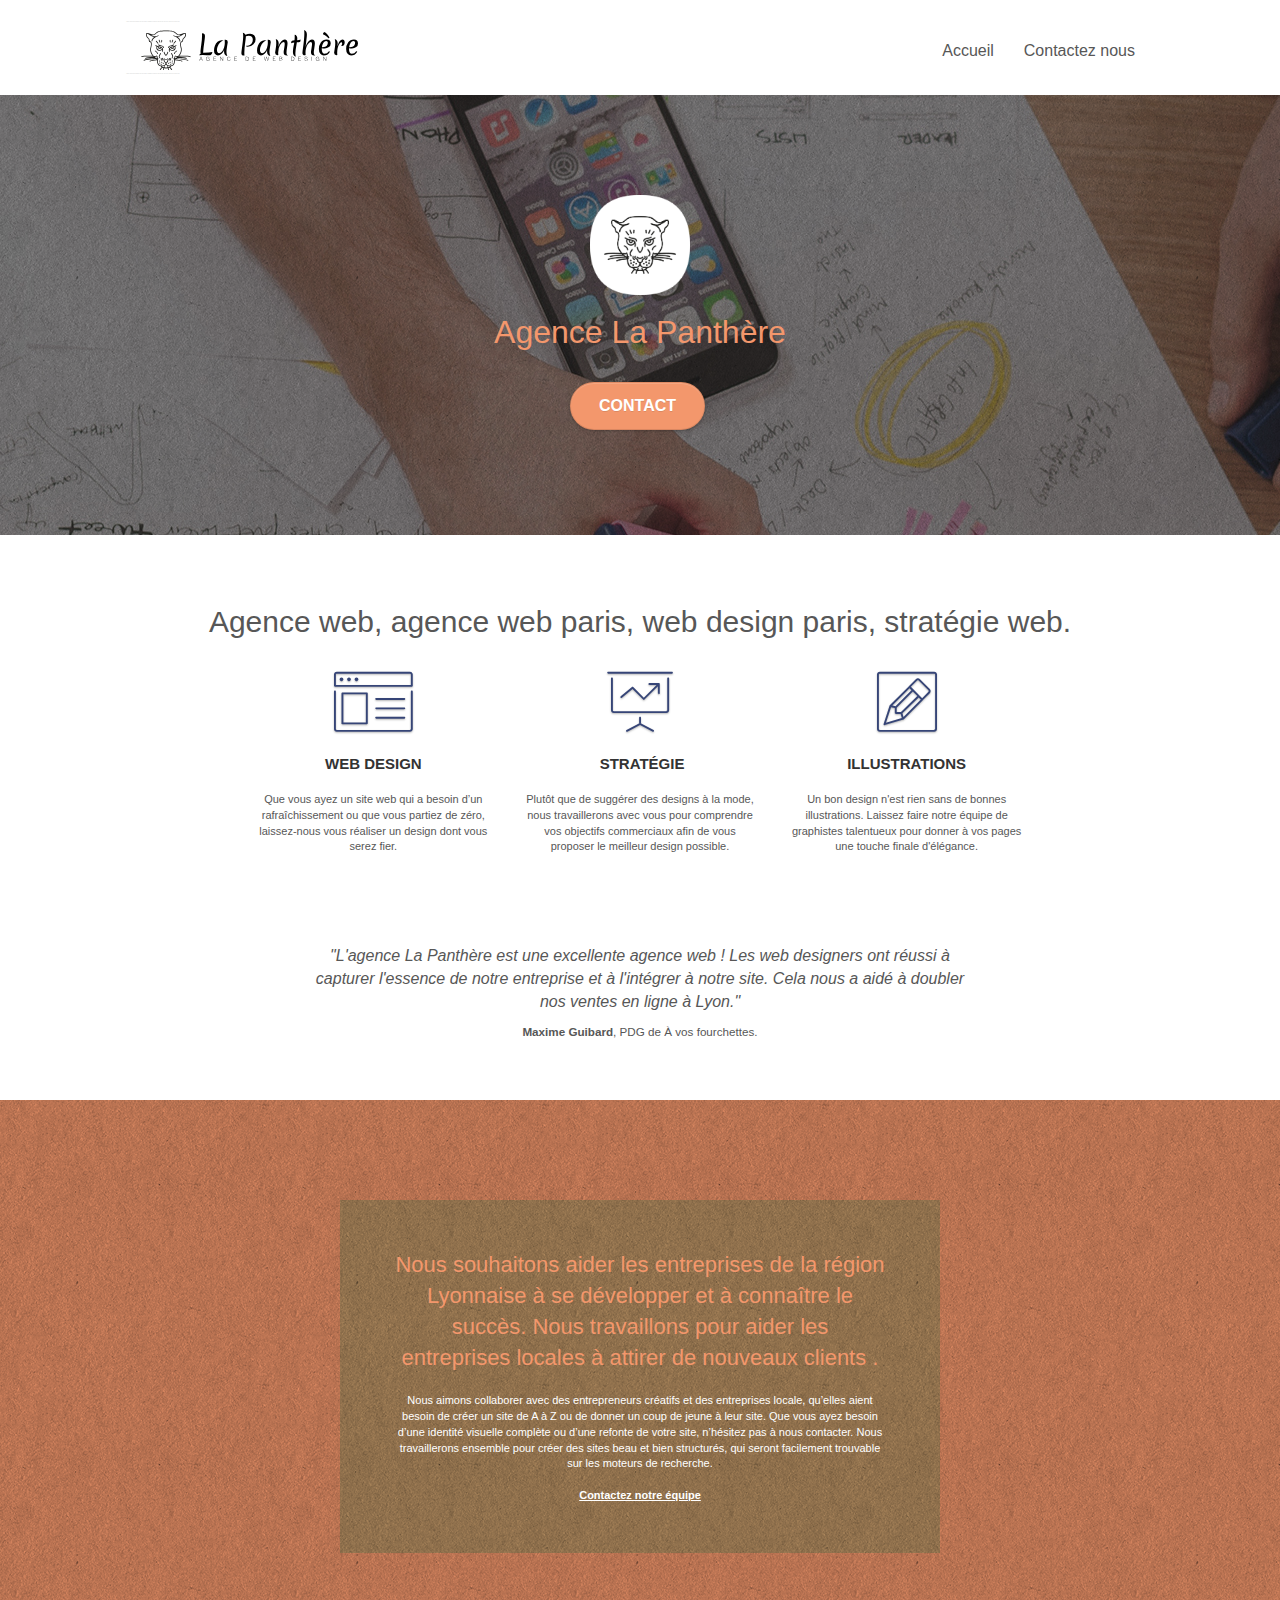
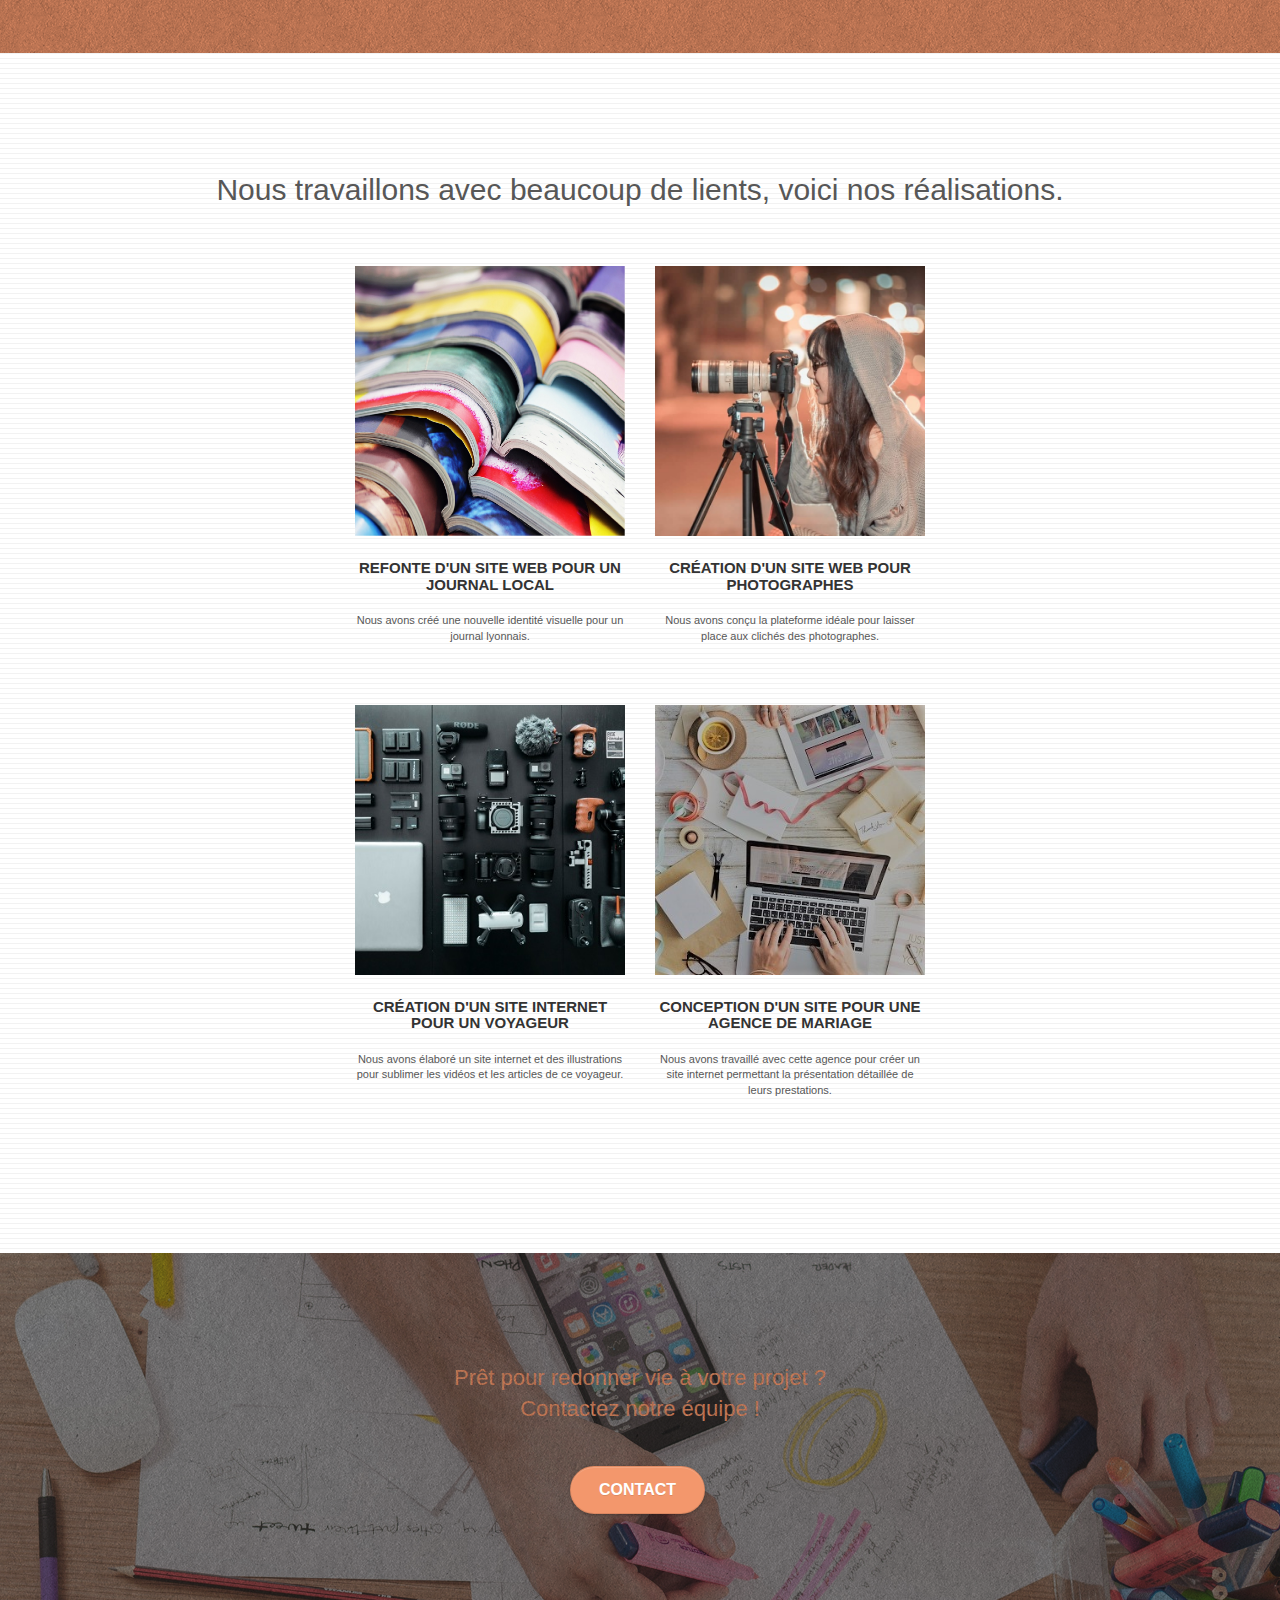
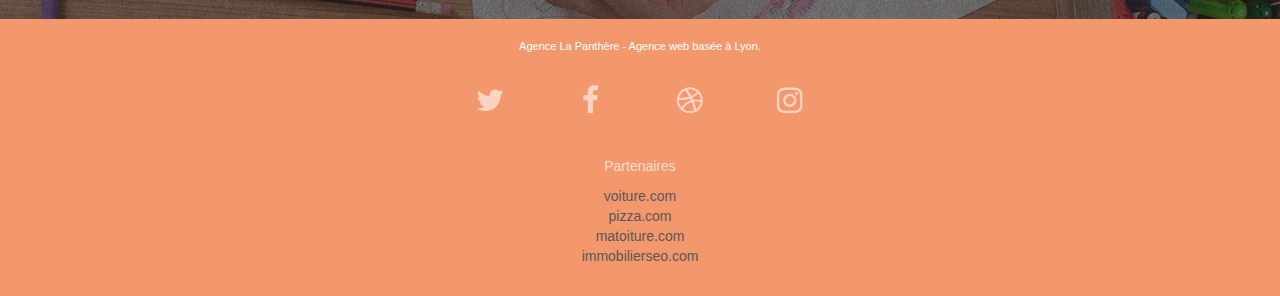
==== commit ee9ec455: "optimisation seo index.html" ====
--- a/index.html
+++ b/index.html
@@ -1,300 +1,483 @@
-<!doctype html>
+<!DOCTYPE html>
 <html lang="Default">
-<head>
-    <meta charset="utf-8">
-    <meta name="keywords" content="seo, google, site web, site internet, agence design paris, agence design, agence design,agence design,agence design,agence design,agence design,agence design,agence design,agence design">
-    <meta name="description" content="">
-    <meta name="viewport" content="width=device-width, initial-scale=1.0, viewport-fit=cover">
-    <link rel="shortcut icon" type="image/png" href="favicon.jpg">
-    
-	<link rel="stylesheet" type="text/css" href="./css/bootstrap.css">
-	<link rel="stylesheet" type="text/css" href="style.css">
-	<link rel="stylesheet" type="text/css" href="./css/font-awesome.css">
-	<link rel="stylesheet" type="text/css" href="./css/et-line.css">
-	
-    
-	<script src="./js/jquery-2.1.0.js"></script>
-	<script src="./js/bootstrap.js"></script>
-	<script src="./js/blocs.js"></script>
-	<script src="./js/jquery.touchSwipe.js" defer></script>
-	<script src="./js/gmaps.js"></script>
-
-    <title>.</title>
-
-    
-<!-- Analytics -->
- 
-<!-- Analytics END -->
-    
-</head>
-<body>
-<!-- Principal conteneur -->
-<div class="page-container">
-    
-<!-- bloc-0 -->
-<div class="bloc bgc-white l-bloc " id="bloc-0">
-	<div class="container bloc-sm">
-
-		<nav class="navbar row">
-			<div class="navbar-header">
-				<div class="keywords" style="color:#cccccc;font-size:1px;">Agence web à paris, stratégie web, web design, illustrations, design de site web, site web, web, internet, site internet, site</div>
-				<a class="navbar-brand" href="index.html"><img src="img/agence-la-panthere-monochrome.svg" alt="paris web design logo agence web meilleure agence" height="40" /></a>
-				<div class="keywords" style="color:#cccccc;font-size:1px;">Agence web à paris, stratégie web, web design, illustrations, design de site web, site web, web, internet, site internet, site</div>
-				<button id="nav-toggle" type="button" class="ui-navbar-toggle navbar-toggle" data-toggle="collapse" data-target=".navbar-1">
-					<span class="sr-only">Toggle navigation</span><span class="icon-bar"></span><span class="icon-bar"></span><span class="icon-bar"></span>
-				</button>
-			</div>
-			<div class="collapse navbar-collapse navbar-1 special-dropdown-nav">
-				<ul class="site-navigation nav navbar-nav">
-					<li>
-						<a href="index.html">Accueil</a>
-					</li>
-					<li>
-					</li>
-					<li>
-						<a href="page2.html">page2 &gt;</a>
-					</li>
-				</ul>
-			</div>
-		</nav>
-	</div>
-</div>
-<!-- bloc-0 END -->
-
-<!-- bloc-1-presentation -->
-<div class="bloc bgc-dark-slate-blue bg-banniere d-bloc bg-t-edge bloc-bg-texture texture-paper b-parallax" id="bloc-1-hero">
-	<div class="container bloc-lg">
-		<div class="row tight-width-whitespace">
-			<div class="col-sm-12">
-				<img src="img/logo.png" class="center-block image-resize-mode" width="100" alt="Agence La Panthère, agence web paris, création logo paris" />
-				<h1 class="text-center hero-bloc-text tc-white ">
-					Agence La Panthère
-				</h1>
-				<div class="text-center">
-					<a href="page2.html" class="btn btn-lg btn-clean btn-rd cta-hero btn-atomic-tangerine" id="cta-hero">Contact</a>
-				</div>
-			</div>
-		</div>
-	</div>
-</div>
-<!-- bloc-1-presentation END -->
-
-<!-- bloc-2-services -->
-<div class="bloc bgc-white l-bloc" id="bloc-2-services">
-	<div class="container bloc-md">
-		<div class="row">
-			<div class="col-sm-12 text-center">
-				<img alt="agence web, agence web paris, web design paris, stratégie web" src="img/title.png" />
-			</div>
-		</div>
-		<div class="row voffset-lg med-width-whitespace">
-			<div class="col-sm-4">
-				<div class="text-center">
-					<span class="et-icon-browser sm-shadow icon-dark-slate-blue icons icon-lg"></span>
-				</div>
-				<h3 class="mg-md text-center">
-					Web design
-				</h3>
-				<p class="text-center ">
-					Que vous ayez un site web qui a besoin d&rsquo;un rafraîchissement ou que vous partiez de zéro, laissez-nous vous réaliser un design dont vous serez fier.
-				</p>
-			</div>
-			<div class="col-sm-4">
-				<div class="text-center">
-					<span class="et-icon-presentation sm-shadow icon-dark-slate-blue icons icon-lg"></span>
-				</div>
-				<h3 class="mg-md text-center">
-					&nbsp;Stratégie
-				</h3>
-				<p class="text-center ">
-					Plutôt que de suggérer des designs à la mode, nous travaillerons avec vous pour comprendre vos objectifs commerciaux afin de vous proposer le meilleur design possible.<br>
-				</p>
-			</div>
-			<div class="col-sm-4">
-				<div class="text-center">
-					<span class="et-icon-edit sm-shadow icon-dark-slate-blue icons icon-lg"></span>
-				</div>
-				<h3 class="mg-md text-center">
-					Illustrations
-				</h3>
-				<p class="text-center ">
-					Un bon design n'est rien sans de bonnes illustrations. Laissez faire notre équipe de graphistes talentueux pour donner à vos pages une touche finale d'élégance.
-				</p>
-			</div>
-		</div>
-		<div class="row voffset-lg voffset">
-			<div class="col-xs-12 col-md-8 col-md-offset-2 text-center">
-				<img alt="agence web, agence web paris, web design paris, stratégie web" src="img/citation.png" />
-
-			</div>
-		</div>
-	</div>
-</div>
-<!-- bloc-2-services END -->
-
-<!-- bloc-3-what-i-do -->
-<div class="bloc tc-white bgc-atomic-tangerine bg-presentation d-bloc bloc-bg-texture texture-paper b-parallax" id="bloc-3-what-i-do">
-	<div class="container bloc-lg">
-		<div class="row tight-width-whitespace black-background">
-			<div class="col-sm-12">
-				<h2 class="mg-md text-center tc-white">
-					Nous souhaitons aider les entreprises de la région Lyonnaise à se développer et à connaître le succès. Nous travaillons pour aider les entreprises locales à attirer de nouveaux clients .<br>
-				</h2>
-				<p class="text-center white">
-					Nous aimons collaborer avec des entrepreneurs créatifs et des entreprises locale, qu’elles aient besoin de créer un site de A à Z ou de donner un coup de jeune à leur site. Que vous ayez besoin d’une identité visuelle complète ou d’une refonte de votre site, n’hésitez pas à nous contacter. Nous travaillerons ensemble pour créer des sites beau et bien structurés, qui seront facilement trouvable sur les moteurs de recherche. <br><br><a class="ltc-white bold-link" href="page2.html">Contactez notre équipe</a><br>
-				</p>
-			</div>
-		</div>
-	</div>
-</div>
-<!-- bloc-3-what-i-do END -->
-
-<!-- bloc-4-portfolio -->
-<div class="bloc bgc-white bg-lines-h2-bg bg-repeat l-bloc" id="bloc-4-portfolio">
-	<div class="container bloc-lg">
-		<div class="row">
-			<div class="col-sm-12 text-center">
-				<img alt="agence web, agence web paris, web design paris, stratégie web" src="img/title2.png" />
-			</div>
-		</div>
-		<div class="row tight-width-whitespace portfolio-row">
-			<div class="col-sm-6">
-				<a href="#" data-lightbox="img/1.jpg" data-gallery-id="gallery-1" data-caption="Refonte d'un site web pour un journal local" data-frame="snapshot-lb"><img src="img/1.jpg" alt="paris web design logo agence web meilleure agence et refonte site web journal" class="img-responsive portfolio-thumb" /></a>
-				<h3 class="mg-md text-center">
-					Refonte d'un site web pour un journal local
-				</h3>
-				<p class="text-center">
-					Nous avons créé une nouvelle identité visuelle pour un journal lyonnais.
-				</p>
-			</div>
-			<div class="col-sm-6">
-				<a href="#" data-lightbox="img/2.jpg" data-gallery-id="gallery-1" data-caption="Création d'un site web pour photographes" data-frame="snapshot-lb"><img src="img/2.jpg" class="img-responsive portfolio-thumb" alt="paris web design logo agence web meilleure agence, Création d'un site web pour photographes" /></a>
-				<h3 class="mg-md text-center">
-					Création d'un site web pour photographes
-				</h3>
-				<p class="text-center">
-					Nous avons conçu la plateforme idéale pour laisser place aux clichés des photographes.
-				</p>
-			</div>
-		</div>
-		<div class="row tight-width-whitespace portfolio-row">
-			<div class="col-sm-6">
-				<a href="#" data-lightbox="img/3.bmp" data-gallery-id="gallery-1" data-caption="Création d'un site internet pour un voyageur" data-frame="snapshot-lb"><img src="img/3.bmp" class="img-responsive portfolio-thumb" alt="paris web design logo agence web meilleure agence, Création d'un site web pour voyageur"/></a>
-				<h3 class="mg-md text-center">
-					Création d'un site internet pour un voyageur
-				</h3>
-				<p class="text-center">
-					Nous avons élaboré un site internet et des illustrations pour sublimer les vidéos et les articles de ce voyageur.
-				</p>
-			</div>
-			<div class="col-sm-6">
-				<a href="#" data-lightbox="img/4.bmp" data-gallery-id="gallery-1" data-caption="Conception d'un site pour une agence de mariage" data-frame="snapshot-lb"><img src="img/4.bmp" class="img-responsive portfolio-thumb" alt="paris web design logo agence web meilleure agence, Création d'un site web pour agence de mariage" /></a>
-				<h3 class="mg-md text-center">
-					Conception d'un site pour une agence de mariage
-				</h3>
-				<p class="text-center">
-					Nous avons travaillé avec cette agence pour créer un site internet permettant la présentation détaillée de leurs prestations.
-				</p>
-			</div>
-		</div>
-	</div>
-</div>
-<!-- bloc-4-portfolio END -->
-
-<!-- bloc-5-cta -->
-<div class="bloc bgc-dark-slate-blue bg-banniere d-bloc bloc-bg-texture texture-paper" id="bloc-5-cta">
-	<div class="container bloc-lg">
-		<div class="row">
-			<h2 class="mg-md text-center tc-white">
-				Prêt pour redonner vie à votre projet ?<br>Contactez notre équipe !
-			</h2>
-			<div class="col-sm-12 text-center">
-				<a href="page2.html" class="btn btn-atomic-tangerine btn-clean btn-rd btn-lg cta-hero">Contact</a>
-			</div>
-		</div>
-	</div>
-</div>
-<!-- bloc-5-cta END -->
-
-<!-- Footer - bloc-8 -->
-<div class="bloc bgc-atomic-tangerine d-bloc" id="bloc-8">
-	<div class="container bloc-sm">
-		<div class="row">
-			<div class="col-sm-12">
-				<p class="text-center white">
-					Agence La Panthère - Agence web basée à Lyon.<br>
-				</p>
-				<div class="row row-no-gutters social">
-					<div class="col-sm-3">
-						<div class="text-center">
-							<a class="social" href="index.html"><span class="fa fa-twitter icon-md"></span></a>
-						</div>
-					</div>
-					<div class="col-sm-3">
-						<div class="text-center">
-							<a class="social" href="index.html"><span class="fa fa-facebook icon-md"></span></a>
-						</div>
-					</div>
-					<div class="col-sm-3">
-						<div class="text-center">
-							<a class="social" href="index.html"><span class="fa fa-dribbble icon-md"></span></a>
-						</div>
-					</div>
-					<div class="col-sm-3">
-						<div class="text-center">
-							<a class="social" href="index.html"><span class="fa fa-instagram icon-md"></span></a>
-						</div>
-					</div>
-					<div class="keywords" style="color:#F3976C;">Agence web à paris, stratégie web, web design, illustrations, design de site web, site web, web, internet, site internet, site</div>
-				</div>
-				<div class="row">
-					<div class="col-sm-4">
-						Partenaires
-							<ul>
-								<li><a href="voiture.com">voiture.com</a></li>
-								<li><a href="pizza.com">pizza.com</a></li>
-								<li><a href="matoiture.com">matoiture.com</a></li>
-								<li><a href="immobilierseo.com">immobilierseo.com</a></li>
-							</ul>		
-					</div>
-					<div class="col-sm-4">
-						Annuaires liste 1
-						<ul>
-							<li><a href="annuaireagence.com">annuaireagence.com</a></li>
-							<li><a href="annuaireseo.com">annuaireseo.com</a></li>
-							<li><a href="annuairemarketing.com">annuairemarketing.com</a></li>
-							<li><a href="123seoture.com">123seo.com</a></li>
-							<li><a href="123site.com">123site.com</a></li>
-							<li><a href="annuairewordpress.com">annuairewordpress.com</a></li>
-							<li><a href="listeagence.com">listeagence.com</a></li>
-							<li><a href="meilleuresagencesparis.com">meilleuresagencesparis.com</a></li>
-							<li><a href="listeseo.com">listeseo.com</a></li>
-						</ul>
-					</div>
-					<div class="col-sm-4">
-						Annuaires liste 2
-						<ul>
-							<li><a href="betterseo.com">betterseo.com</a></li>
-							<li><a href="ameliorerseo.com">ameliorerseo.com</a></li>
-							<li><a href="seojuicelien.com">seojuicelien.com</a></li>
-							<li><a href="meilleursliens.com">meilleursliens.com</a></li>
-							<li><a href="liensagogo.com">liensagogo.com</a></li>
-							<li><a href="backlink.com">backlink.com</a></li>
-							<li><a href="linkjuiceannuaire.com">linkjuiceannuaire.com</a></li>
-							<li><a href="remontersurgoogle.com">remontersurgoogle.com</a></li>
-							<li><a href="vraiseofiable.com">vraiseofiable.com</a></li>
-						</ul>
-					</div>
-				</div>
-			</div>
-		</div>
-	</div>
-</div>
-<!-- Footer - bloc-8 END -->
-
-</div>
-<!-- Principal conteneur END -->
-    
-
-</body>
+  <head>
+    <meta charset="utf-8" />
+    <meta
+      name="keywords"
+      content="seo, google, site web, site internet, agence design paris, agence design, agence design,agence design,agence design,agence design,agence design,agence design,agence design,agence design"
+    />
+    <meta name="description" content="" />
+    <meta
+      name="viewport"
+      content="width=device-width, initial-scale=1.0, viewport-fit=cover"
+    />
+    <meta name="robot" content="index, follow" />
+    <!--Équivalent à la valeur 'All' qui est aussi la valeur par défault -->
+    <link rel="shortcut icon" type="image/png" href="favicon.jpg" />
+
+    <link rel="stylesheet" type="text/css" href="./css/bootstrap.css" />
+    <link rel="stylesheet" type="text/css" href="style.css" />
+    <link rel="stylesheet" type="text/css" href="./css/font-awesome.css" />
+    <link rel="stylesheet" type="text/css" href="./css/et-line.css" />
+
+    <script src="./js/jquery-2.1.0.js"></script>
+    <script src="./js/bootstrap.js"></script>
+    <script src="./js/blocs.js"></script>
+    <script src="./js/jquery.touchSwipe.js" defer></script>
+    <script src="./js/gmaps.js"></script>
+
+    <title>La panthère : agence digital Lyonnaise</title>
+
+    <!-- Analytics -->
+    <script>
+      (function (i, s, o, g, r, a, m) {
+        i["GoogleAnalyticsObject"] = r;
+        (i[r] =
+          i[r] ||
+          function () {
+            (i[r].q = i[r].q || []).push(arguments);
+          }),
+          (i[r].l = 1 * new Date());
+        (a = s.createElement(o)), (m = s.getElementsByTagName(o)[0]);
+        a.async = 1;
+        a.src = g;
+        m.parentNode.insertBefore(a, m);
+      })(
+        window,
+        document,
+        "script",
+        "https://www.google-analytics.com/analytics.js",
+        "ga"
+      );
+
+      ga("create", "", "auto");
+      ga("send", "pageview");
+    </script>
+    <!-- Analytics END -->
+  </head>
+  <body>
+    <!-- Principal conteneur -->
+    <div class="page-container">
+      <!-- bloc-0 -->
+      <div class="bloc bgc-white l-bloc" id="bloc-0">
+        <div class="container bloc-sm">
+          <nav class="navbar row">
+            <div class="navbar-header">
+              <div class="keywords" style="color: #cccccc; font-size: 1px">
+                Agence web à paris, stratégie web, web design, illustrations,
+                design de site web, site web, web, internet, site internet, site
+              </div>
+              <a class="navbar-brand" href="index.html"
+                ><img
+                  src="img/agence-la-panthere-monochrome.svg"
+                  alt="paris web design logo agence web meilleure agence"
+                  height="40"
+              /></a>
+              <div class="keywords" style="color: #cccccc; font-size: 1px">
+                Agence web à paris, stratégie web, web design, illustrations,
+                design de site web, site web, web, internet, site internet, site
+              </div>
+              <button
+                id="nav-toggle"
+                type="button"
+                class="ui-navbar-toggle navbar-toggle"
+                data-toggle="collapse"
+                data-target=".navbar-1"
+              >
+                <span class="sr-only">Toggle navigation</span
+                ><span class="icon-bar"></span><span class="icon-bar"></span
+                ><span class="icon-bar"></span>
+              </button>
+            </div>
+            <div class="collapse navbar-collapse navbar-1 special-dropdown-nav">
+              <ul class="site-navigation nav navbar-nav">
+                <li>
+                  <a href="index.html">Accueil</a>
+                </li>
+                <li></li>
+                <li>
+                  <a href="contact.html">Contactez nous</a>
+                </li>
+              </ul>
+            </div>
+          </nav>
+        </div>
+      </div>
+      <!-- bloc-0 END -->
+
+      <!-- bloc-1-presentation -->
+      <div
+        class="bloc bgc-dark-slate-blue bg-banniere d-bloc bg-t-edge bloc-bg-texture texture-paper b-parallax"
+        id="bloc-1-hero"
+      >
+        <div class="container bloc-lg">
+          <div class="row tight-width-whitespace">
+            <div class="col-sm-12">
+              <img
+                src="img/logo.png"
+                class="center-block image-resize-mode"
+                width="100"
+                alt="Agence La Panthère, agence web paris, création logo paris"
+              />
+              <h1 class="text-center hero-bloc-text tc-white">
+                Agence La Panthère
+              </h1>
+              <div class="text-center">
+                <a
+                  href="contact.html"
+                  class="btn btn-lg btn-clean btn-rd cta-hero btn-atomic-tangerine"
+                  id="cta-hero"
+                  >Contact</a
+                >
+              </div>
+            </div>
+          </div>
+        </div>
+      </div>
+      <!-- bloc-1-presentation END -->
+
+      <!-- bloc-2-services -->
+      <div class="bloc bgc-white l-bloc" id="bloc-2-services">
+        <div class="container bloc-md">
+          <div class="row">
+            <div class="col-sm-12 text-center">
+              <!-- <img
+                alt="agence web, agence web paris, web design paris, stratégie web"
+                src="img/title.png"
+              /> -->
+              <h2 class="text-center h2">
+                Agence web, agence web paris, web design paris, stratégie web.
+              </h2>
+            </div>
+          </div>
+          <div class="row voffset-lg med-width-whitespace">
+            <div class="col-sm-4">
+              <div class="text-center">
+                <span
+                  class="et-icon-browser sm-shadow icon-dark-slate-blue icons icon-lg"
+                ></span>
+              </div>
+              <h3 class="mg-md text-center">Web design</h3>
+              <p class="text-center">
+                Que vous ayez un site web qui a besoin d&rsquo;un
+                rafraîchissement ou que vous partiez de zéro, laissez-nous vous
+                réaliser un design dont vous serez fier.
+              </p>
+            </div>
+            <div class="col-sm-4">
+              <div class="text-center">
+                <span
+                  class="et-icon-presentation sm-shadow icon-dark-slate-blue icons icon-lg"
+                ></span>
+              </div>
+              <h3 class="mg-md text-center">&nbsp;Stratégie</h3>
+              <p class="text-center">
+                Plutôt que de suggérer des designs à la mode, nous travaillerons
+                avec vous pour comprendre vos objectifs commerciaux afin de vous
+                proposer le meilleur design possible.<br />
+              </p>
+            </div>
+            <div class="col-sm-4">
+              <div class="text-center">
+                <span
+                  class="et-icon-edit sm-shadow icon-dark-slate-blue icons icon-lg"
+                ></span>
+              </div>
+              <h3 class="mg-md text-center">Illustrations</h3>
+              <p class="text-center">
+                Un bon design n'est rien sans de bonnes illustrations. Laissez
+                faire notre équipe de graphistes talentueux pour donner à vos
+                pages une touche finale d'élégance.
+              </p>
+            </div>
+          </div>
+          <div class="row voffset-lg voffset">
+            <div class="col-xs-12 col-md-8 col-md-offset-2 text-center">
+              <!-- <img
+                alt="agence web, agence web paris, web design paris, stratégie web"
+                src="img/citation.png"
+              /> -->
+              <p style="font-style: italic; font-size: medium">
+                "L'agence La Panthère est une excellente agence web ! Les web
+                designers ont réussi à capturer l'essence de notre entreprise et
+                à l'intégrer à notre site. Cela nous a aidé à doubler nos ventes
+                en ligne à Lyon."
+              </p>
+              <p style="font-size: smaller">
+                <span style="font-weight: bold">Maxime Guibard</span>, PDG de À
+                vos fourchettes.
+              </p>
+            </div>
+          </div>
+        </div>
+      </div>
+      <!-- bloc-2-services END -->
+
+      <!-- bloc-3-what-i-do -->
+      <div
+        class="bloc tc-white bgc-atomic-tangerine bg-presentation d-bloc bloc-bg-texture texture-paper b-parallax"
+        id="bloc-3-what-i-do"
+      >
+        <div class="container bloc-lg">
+          <div class="row tight-width-whitespace black-background">
+            <div class="col-sm-12">
+              <h2 class="mg-md text-center tc-white">
+                Nous souhaitons aider les entreprises de la région Lyonnaise à
+                se développer et à connaître le succès. Nous travaillons pour
+                aider les entreprises locales à attirer de nouveaux clients .<br />
+              </h2>
+              <p class="text-center white">
+                Nous aimons collaborer avec des entrepreneurs créatifs et des
+                entreprises locale, qu’elles aient besoin de créer un site de A
+                à Z ou de donner un coup de jeune à leur site. Que vous ayez
+                besoin d’une identité visuelle complète ou d’une refonte de
+                votre site, n’hésitez pas à nous contacter. Nous travaillerons
+                ensemble pour créer des sites beau et bien structurés, qui
+                seront facilement trouvable sur les moteurs de recherche.
+                <br /><br /><a class="ltc-white bold-link" href="contact.html"
+                  >Contactez notre équipe</a
+                ><br />
+              </p>
+            </div>
+          </div>
+        </div>
+      </div>
+      <!-- bloc-3-what-i-do END -->
+
+      <!-- bloc-4-portfolio -->
+      <div
+        class="bloc bgc-white bg-lines-h2-bg bg-repeat l-bloc"
+        id="bloc-4-portfolio"
+      >
+        <div class="container bloc-lg">
+          <div class="row">
+            <div class="col-sm-12 text-center">
+              <!-- <img
+                alt="agence web, agence web paris, web design paris, stratégie web"
+                src="img/title2.png"
+              /> -->
+              <h2 class="text-center h2">
+                Nous travaillons avec beaucoup de lients, voici nos
+                réalisations.
+              </h2>
+            </div>
+          </div>
+          <div class="row tight-width-whitespace portfolio-row">
+            <div class="col-sm-6">
+              <a
+                href="#"
+                data-lightbox="img/1.jpg"
+                data-gallery-id="gallery-1"
+                data-caption="Refonte d'un site web pour un journal local"
+                data-frame="snapshot-lb"
+                ><img
+                  src="img/1.jpg"
+                  alt="paris web design logo agence web meilleure agence et refonte site web journal"
+                  class="img-responsive portfolio-thumb"
+              /></a>
+              <h3 class="mg-md text-center">
+                Refonte d'un site web pour un journal local
+              </h3>
+              <p class="text-center">
+                Nous avons créé une nouvelle identité visuelle pour un journal
+                lyonnais.
+              </p>
+            </div>
+            <div class="col-sm-6">
+              <a
+                href="#"
+                data-lightbox="img/2.jpg"
+                data-gallery-id="gallery-1"
+                data-caption="Création d'un site web pour photographes"
+                data-frame="snapshot-lb"
+                ><img
+                  src="img/2.jpg"
+                  class="img-responsive portfolio-thumb"
+                  alt="paris web design logo agence web meilleure agence, Création d'un site web pour photographes"
+              /></a>
+              <h3 class="mg-md text-center">
+                Création d'un site web pour photographes
+              </h3>
+              <p class="text-center">
+                Nous avons conçu la plateforme idéale pour laisser place aux
+                clichés des photographes.
+              </p>
+            </div>
+          </div>
+          <div class="row tight-width-whitespace portfolio-row">
+            <div class="col-sm-6">
+              <a
+                href="#"
+                data-lightbox="img/3.bmp"
+                data-gallery-id="gallery-1"
+                data-caption="Création d'un site internet pour un voyageur"
+                data-frame="snapshot-lb"
+                ><img
+                  src="img/3.bmp"
+                  class="img-responsive portfolio-thumb"
+                  alt="paris web design logo agence web meilleure agence, Création d'un site web pour voyageur"
+              /></a>
+              <h3 class="mg-md text-center">
+                Création d'un site internet pour un voyageur
+              </h3>
+              <p class="text-center">
+                Nous avons élaboré un site internet et des illustrations pour
+                sublimer les vidéos et les articles de ce voyageur.
+              </p>
+            </div>
+            <div class="col-sm-6">
+              <a
+                href="#"
+                data-lightbox="img/4.bmp"
+                data-gallery-id="gallery-1"
+                data-caption="Conception d'un site pour une agence de mariage"
+                data-frame="snapshot-lb"
+                ><img
+                  src="img/4.bmp"
+                  class="img-responsive portfolio-thumb"
+                  alt="paris web design logo agence web meilleure agence, Création d'un site web pour agence de mariage"
+              /></a>
+              <h3 class="mg-md text-center">
+                Conception d'un site pour une agence de mariage
+              </h3>
+              <p class="text-center">
+                Nous avons travaillé avec cette agence pour créer un site
+                internet permettant la présentation détaillée de leurs
+                prestations.
+              </p>
+            </div>
+          </div>
+        </div>
+      </div>
+      <!-- bloc-4-portfolio END -->
+
+      <!-- bloc-5-cta -->
+      <div
+        class="bloc bgc-dark-slate-blue bg-banniere d-bloc bloc-bg-texture texture-paper"
+        id="bloc-5-cta"
+      >
+        <div class="container bloc-lg">
+          <div class="row">
+            <h2 class="mg-md text-center tc-white">
+              Prêt pour redonner vie à votre projet ?<br />Contactez notre
+              équipe !
+            </h2>
+            <div class="col-sm-12 text-center">
+              <a
+                href="contact.html"
+                class="btn btn-atomic-tangerine btn-clean btn-rd btn-lg cta-hero"
+                >Contact</a
+              >
+            </div>
+          </div>
+        </div>
+      </div>
+      <!-- bloc-5-cta END -->
+
+      <!-- Footer - bloc-8 -->
+      <div class="bloc bgc-atomic-tangerine d-bloc" id="bloc-8">
+        <div class="container bloc-sm">
+          <div class="row">
+            <div class="col-sm-12">
+              <p class="text-center white">
+                Agence La Panthère - Agence web basée à Lyon.<br />
+              </p>
+              <div class="row row-no-gutters social" style="margin-top: 3rem">
+                <div class="col-sm-3">
+                  <div class="text-center">
+                    <a class="social" href="index.html"
+                      ><span class="fa fa-twitter icon-md"></span
+                    ></a>
+                  </div>
+                </div>
+                <div class="col-sm-3">
+                  <div class="text-center">
+                    <a class="social" href="index.html"
+                      ><span class="fa fa-facebook icon-md"></span
+                    ></a>
+                  </div>
+                </div>
+                <div class="col-sm-3">
+                  <div class="text-center">
+                    <a class="social" href="index.html"
+                      ><span class="fa fa-dribbble icon-md"></span
+                    ></a>
+                  </div>
+                </div>
+                <div class="col-sm-3">
+                  <div class="text-center">
+                    <a class="social" href="index.html"
+                      ><span class="fa fa-instagram icon-md"></span
+                    ></a>
+                  </div>
+                </div>
+                <div class="keywords" style="color: #f3976c">
+                  Agence web à paris, stratégie web, web design, illustrations,
+                  design de site web, site web, web, internet, site internet,
+                  site
+                </div>
+              </div>
+              <div class="text-center">
+                Partenaires
+                <ul style="list-style-type: none; padding: 0">
+                  <li style="list-style-type: none; margin-top: 1rem">
+                    <a href="voiture.com">voiture.com</a>
+                  </li>
+                  <li>
+                    <a href="pizza.com">pizza.com</a>
+                  </li>
+                  <li><a href="matoiture.com">matoiture.com</a></li>
+                  <li><a href="immobilierseo.com">immobilierseo.com</a></li>
+                </ul>
+              </div>
+              <!-- <div class="row">
+                <div class="col-sm-4">
+                  Annuaires liste 1
+                  <ul>
+                    <li><a href="annuaireagence.com">annuaireagence.com</a></li>
+                    <li><a href="annuaireseo.com">annuaireseo.com</a></li>
+                    <li>
+                      <a href="annuairemarketing.com">annuairemarketing.com</a>
+                    </li>
+                    <li><a href="123seoture.com">123seo.com</a></li>
+                    <li><a href="123site.com">123site.com</a></li>
+                    <li>
+                      <a href="annuairewordpress.com">annuairewordpress.com</a>
+                    </li>
+                    <li><a href="listeagence.com">listeagence.com</a></li>
+                    <li>
+                      <a href="meilleuresagencesparis.com"
+                        >meilleuresagencesparis.com</a
+                      >
+                    </li>
+                    <li><a href="listeseo.com">listeseo.com</a></li>
+                  </ul>
+                </div>
+                <div class="col-sm-4">
+                  Annuaires liste 2
+                  <ul>
+                    <li><a href="betterseo.com">betterseo.com</a></li>
+                    <li><a href="ameliorerseo.com">ameliorerseo.com</a></li>
+                    <li><a href="seojuicelien.com">seojuicelien.com</a></li>
+                    <li><a href="meilleursliens.com">meilleursliens.com</a></li>
+                    <li><a href="liensagogo.com">liensagogo.com</a></li>
+                    <li><a href="backlink.com">backlink.com</a></li>
+                    <li>
+                      <a href="linkjuiceannuaire.com">linkjuiceannuaire.com</a>
+                    </li>
+                    <li>
+                      <a href="remontersurgoogle.com">remontersurgoogle.com</a>
+                    </li>
+                    <li><a href="vraiseofiable.com">vraiseofiable.com</a></li>
+                  </ul>
+                </div>
+              </div> -->
+            </div>
+          </div>
+        </div>
+      </div>
+      <!-- Footer - bloc-8 END -->
+    </div>
+    <!-- Principal conteneur END -->
+  </body>
 </html>
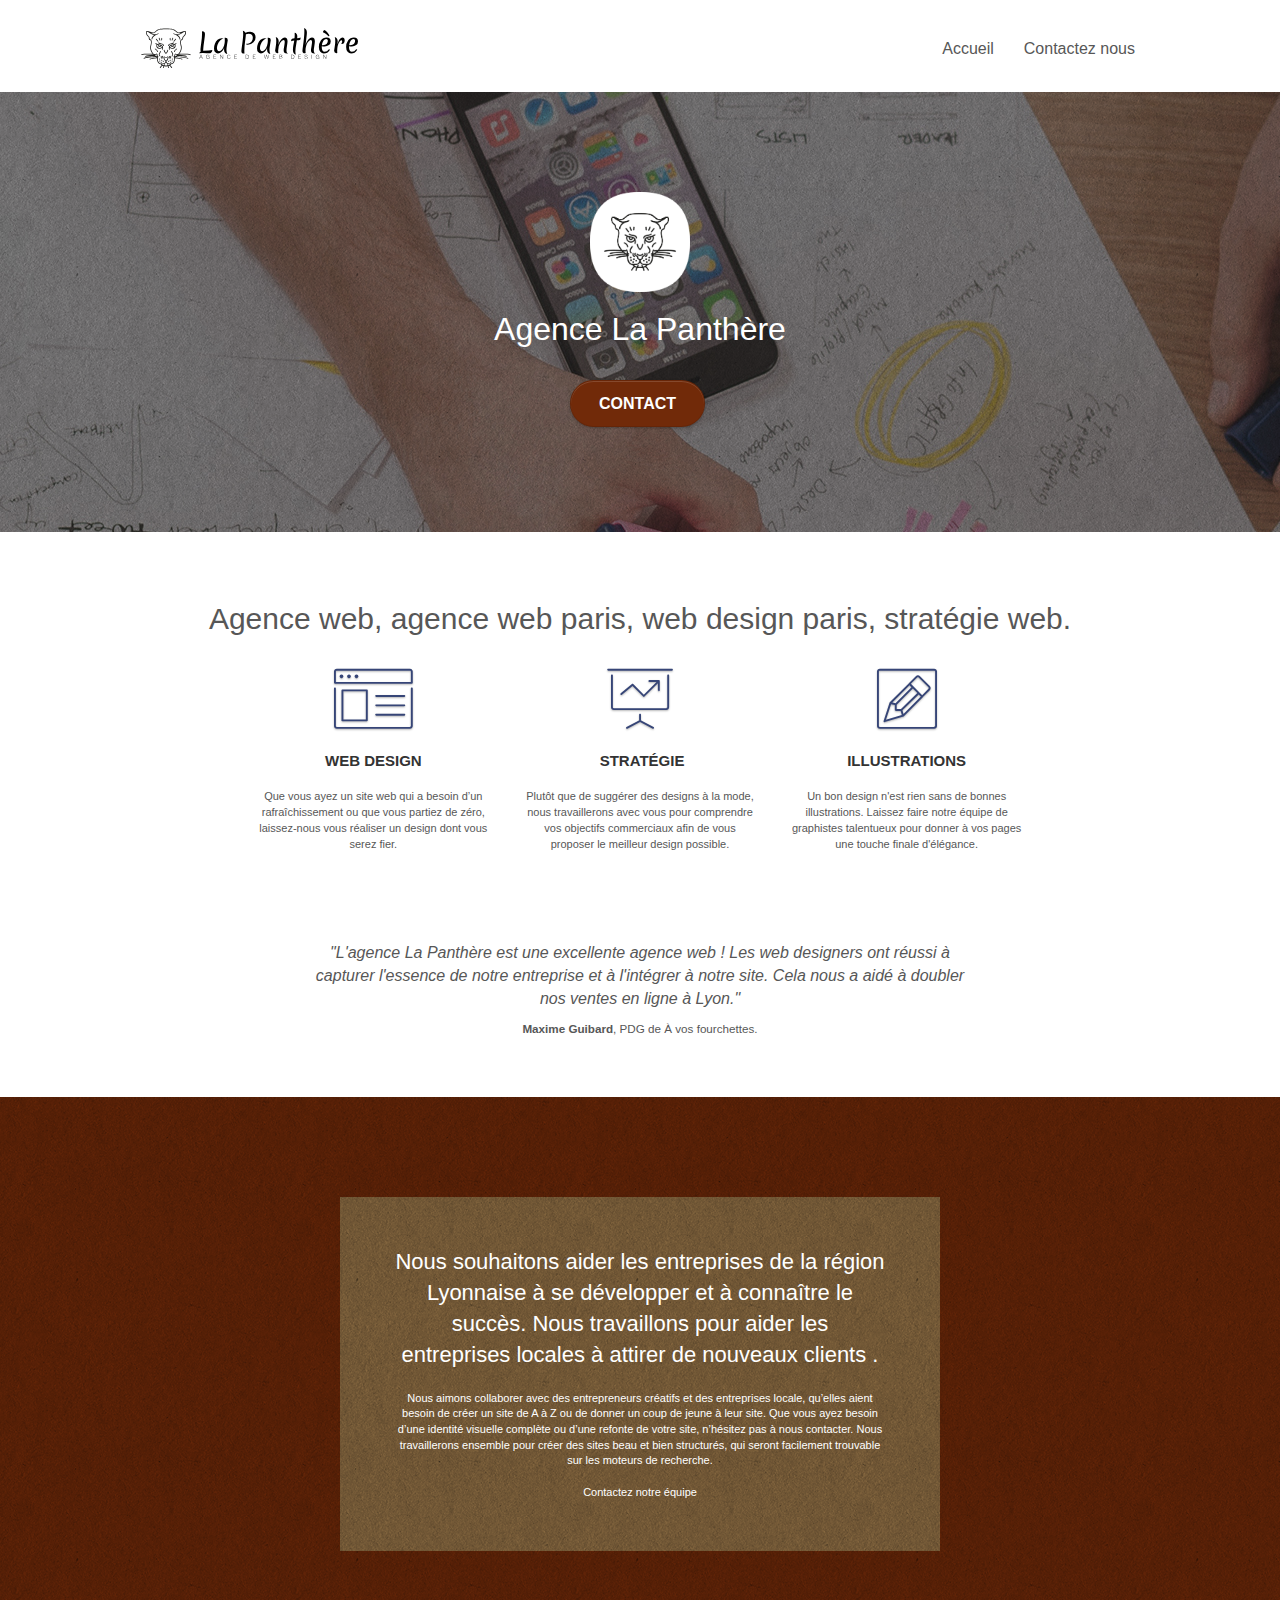
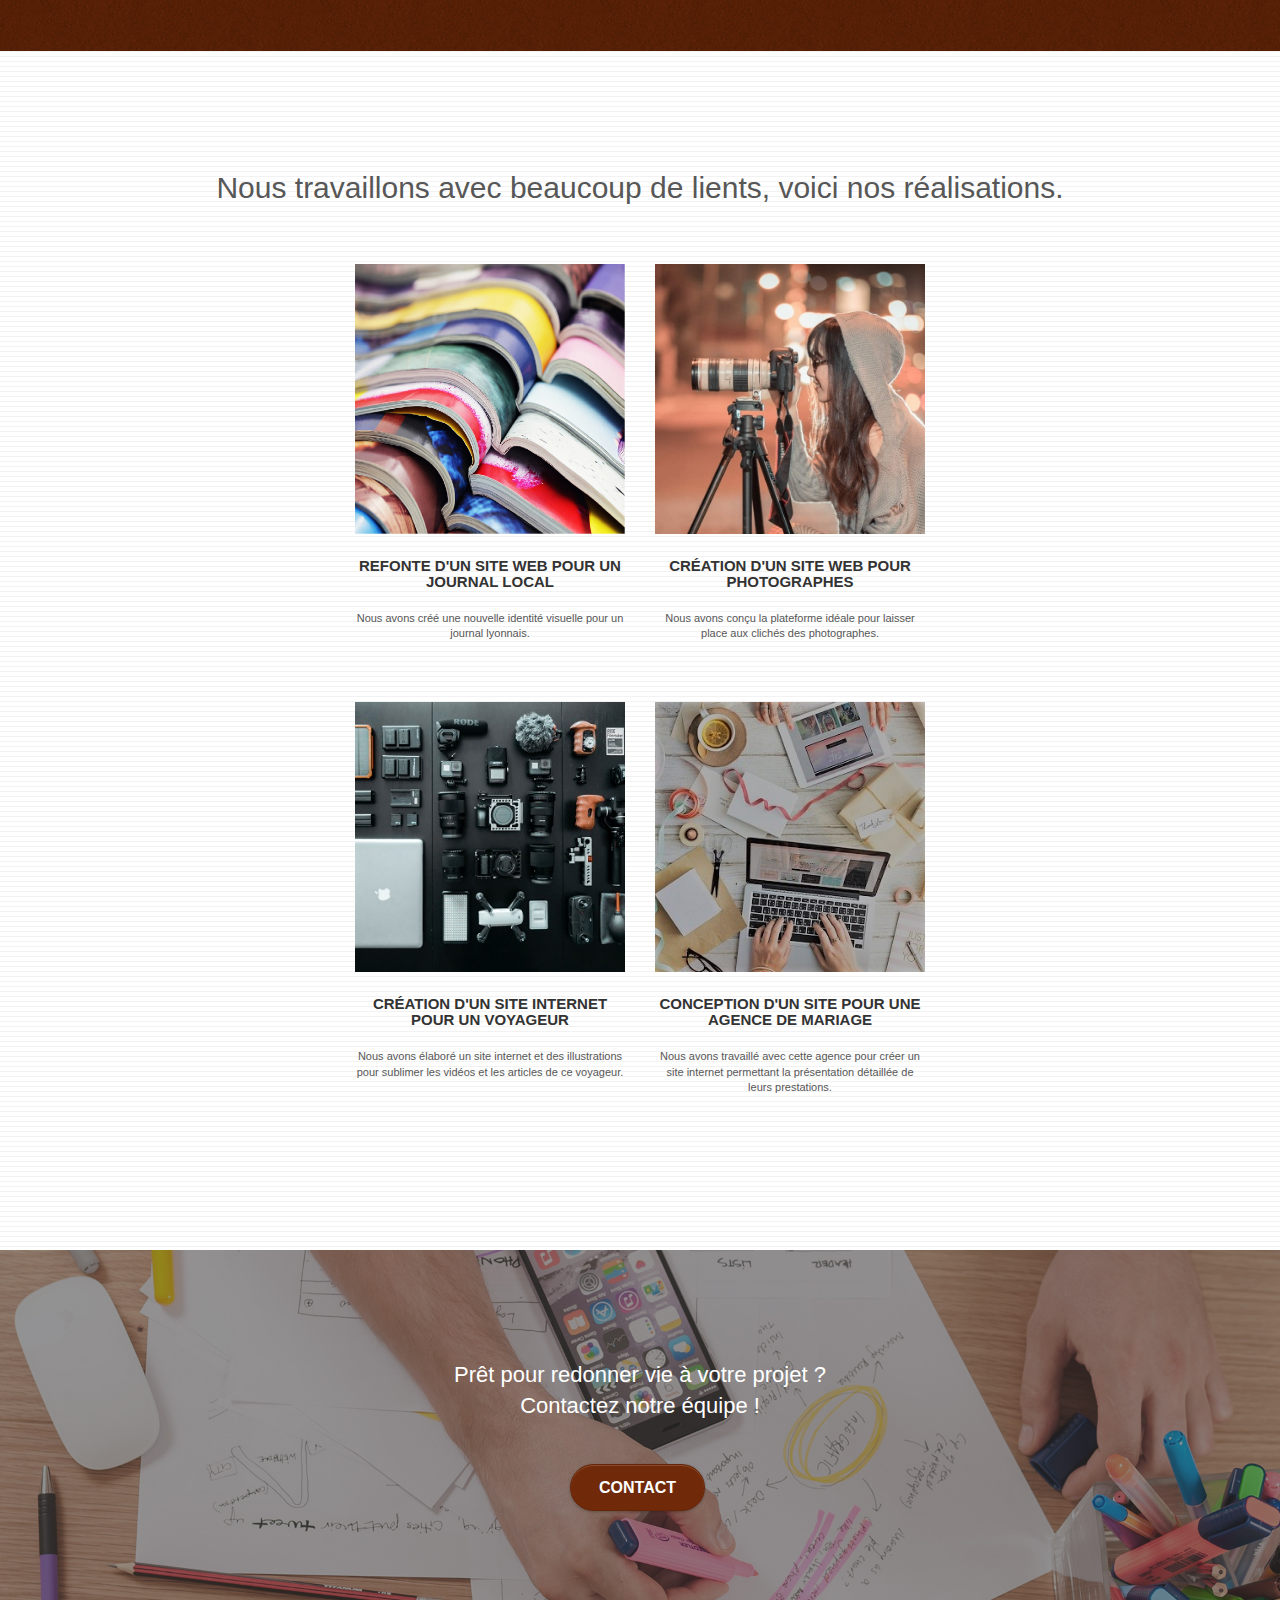
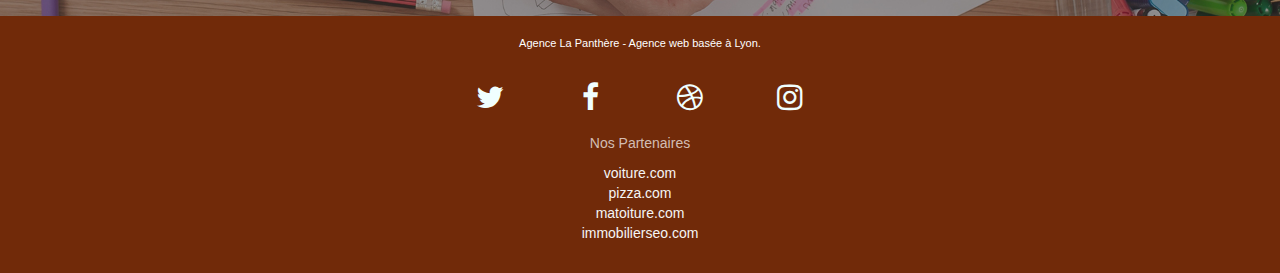
==== commit 1857f287: "optimisation seo contact.html" ====
--- a/index.html
+++ b/index.html
@@ -1,12 +1,12 @@
 <!DOCTYPE html>
-<html lang="Default">
+<html lang="fr">
   <head>
     <meta charset="utf-8" />
     <meta
       name="keywords"
       content="seo, google, site web, site internet, agence design paris, agence design, agence design,agence design,agence design,agence design,agence design,agence design,agence design,agence design"
     />
-    <meta name="description" content="" />
+    <meta name="description" content="Agence digital de la région Lyonnaise" />
     <meta
       name="viewport"
       content="width=device-width, initial-scale=1.0, viewport-fit=cover"
@@ -63,20 +63,12 @@
         <div class="container bloc-sm">
           <nav class="navbar row">
             <div class="navbar-header">
-              <div class="keywords" style="color: #cccccc; font-size: 1px">
-                Agence web à paris, stratégie web, web design, illustrations,
-                design de site web, site web, web, internet, site internet, site
-              </div>
               <a class="navbar-brand" href="index.html"
                 ><img
                   src="img/agence-la-panthere-monochrome.svg"
                   alt="paris web design logo agence web meilleure agence"
                   height="40"
               /></a>
-              <div class="keywords" style="color: #cccccc; font-size: 1px">
-                Agence web à paris, stratégie web, web design, illustrations,
-                design de site web, site web, web, internet, site internet, site
-              </div>
               <button
                 id="nav-toggle"
                 type="button"
@@ -353,12 +345,15 @@
 
       <!-- bloc-5-cta -->
       <div
-        class="bloc bgc-dark-slate-blue bg-banniere d-bloc bloc-bg-texture texture-paper"
+        class="bloc bgc-dark-slate-blue bg-banniere d-bloc bloc-bg-texture"
         id="bloc-5-cta"
       >
         <div class="container bloc-lg">
           <div class="row">
-            <h2 class="mg-md text-center tc-white">
+            <h2
+              style="color: white !important; z-index: 1"
+              class="mg-md text-center"
+            >
               Prêt pour redonner vie à votre projet ?<br />Contactez notre
               équipe !
             </h2>
@@ -385,93 +380,64 @@
               <div class="row row-no-gutters social" style="margin-top: 3rem">
                 <div class="col-sm-3">
                   <div class="text-center">
-                    <a class="social" href="index.html"
-                      ><span class="fa fa-twitter icon-md"></span
-                    ></a>
+                    <a
+                      style="color: azure !important"
+                      class="social fa fa-twitter icon-md"
+                      href="http://www.twitter.com/"
+                      ><span style="display: none">Twitter</span></a
+                    >
                   </div>
                 </div>
                 <div class="col-sm-3">
                   <div class="text-center">
-                    <a class="social" href="index.html"
-                      ><span class="fa fa-facebook icon-md"></span
-                    ></a>
+                    <a
+                      style="color: azure !important"
+                      class="social fa fa-facebook icon-md"
+                      href="http://www.facebook.com/"
+                      ><span style="display: none">Facebook</span></a
+                    >
                   </div>
                 </div>
                 <div class="col-sm-3">
                   <div class="text-center">
-                    <a class="social" href="index.html"
-                      ><span class="fa fa-dribbble icon-md"></span
-                    ></a>
+                    <a
+                      style="color: azure !important"
+                      class="social fa fa-dribbble icon-md"
+                      href="http://www.dribble.com/"
+                      ><span style="display: none">Dribble</span></a
+                    >
                   </div>
                 </div>
                 <div class="col-sm-3">
                   <div class="text-center">
-                    <a class="social" href="index.html"
-                      ><span class="fa fa-instagram icon-md"></span
-                    ></a>
+                    <a
+                      style="color: azure !important"
+                      class="social fa fa-instagram icon-md"
+                      href="http://www.instagram.com/"
+                      ><span style="display: none">Instagram</span></a
+                    >
                   </div>
                 </div>
-                <div class="keywords" style="color: #f3976c">
-                  Agence web à paris, stratégie web, web design, illustrations,
-                  design de site web, site web, web, internet, site internet,
-                  site
-                </div>
-              </div>
-              <div class="text-center">
-                Partenaires
+              </div>
+              <div class="text-center" style="margin-top: 2rem">
+                Nos Partenaires
                 <ul style="list-style-type: none; padding: 0">
                   <li style="list-style-type: none; margin-top: 1rem">
-                    <a href="voiture.com">voiture.com</a>
+                    <a class="bold-link" href="voiture.com">voiture.com</a>
                   </li>
                   <li>
-                    <a href="pizza.com">pizza.com</a>
+                    <a class="bold-link" href="pizza.com">pizza.com</a>
                   </li>
-                  <li><a href="matoiture.com">matoiture.com</a></li>
-                  <li><a href="immobilierseo.com">immobilierseo.com</a></li>
+                  <li>
+                    <a class="bold-link" href="matoiture.com">matoiture.com</a>
+                  </li>
+                  <li>
+                    <a class="bold-link" href="immobilierseo.com"
+                      >immobilierseo.com</a
+                    >
+                  </li>
                 </ul>
               </div>
-              <!-- <div class="row">
-                <div class="col-sm-4">
-                  Annuaires liste 1
-                  <ul>
-                    <li><a href="annuaireagence.com">annuaireagence.com</a></li>
-                    <li><a href="annuaireseo.com">annuaireseo.com</a></li>
-                    <li>
-                      <a href="annuairemarketing.com">annuairemarketing.com</a>
-                    </li>
-                    <li><a href="123seoture.com">123seo.com</a></li>
-                    <li><a href="123site.com">123site.com</a></li>
-                    <li>
-                      <a href="annuairewordpress.com">annuairewordpress.com</a>
-                    </li>
-                    <li><a href="listeagence.com">listeagence.com</a></li>
-                    <li>
-                      <a href="meilleuresagencesparis.com"
-                        >meilleuresagencesparis.com</a
-                      >
-                    </li>
-                    <li><a href="listeseo.com">listeseo.com</a></li>
-                  </ul>
-                </div>
-                <div class="col-sm-4">
-                  Annuaires liste 2
-                  <ul>
-                    <li><a href="betterseo.com">betterseo.com</a></li>
-                    <li><a href="ameliorerseo.com">ameliorerseo.com</a></li>
-                    <li><a href="seojuicelien.com">seojuicelien.com</a></li>
-                    <li><a href="meilleursliens.com">meilleursliens.com</a></li>
-                    <li><a href="liensagogo.com">liensagogo.com</a></li>
-                    <li><a href="backlink.com">backlink.com</a></li>
-                    <li>
-                      <a href="linkjuiceannuaire.com">linkjuiceannuaire.com</a>
-                    </li>
-                    <li>
-                      <a href="remontersurgoogle.com">remontersurgoogle.com</a>
-                    </li>
-                    <li><a href="vraiseofiable.com">vraiseofiable.com</a></li>
-                  </ul>
-                </div>
-              </div> -->
             </div>
           </div>
         </div>
--- a/style.css
+++ b/style.css
@@ -1,59 +1,59 @@
 body {
-    margin: 0;
-    padding: 0;
-    background: #FFF;
-    overflow-x: hidden;
-    -webkit-font-smoothing: antialiased;
-    -moz-osx-font-smoothing: grayscale;
+  margin: 0;
+  padding: 0;
+  background: #fff;
+  overflow-x: hidden;
+  -webkit-font-smoothing: antialiased;
+  -moz-osx-font-smoothing: grayscale;
 }
 
 a,
 button {
-    transition: all .3s ease-in-out;
-    outline: none!important;
+  transition: all 0.3s ease-in-out;
+  outline: none !important;
 }
 
 a:hover {
-    text-decoration: none;
-    cursor: pointer;
+  text-decoration: none;
+  cursor: pointer;
 }
 
 #page-loading-blocs-notifaction {
-    position: fixed;
-    top: 0;
-    bottom: 0;
-    width: 100%;
-    z-index: 100000;
-    background: #FFFFFF url("img/pageload-spinner.gif") no-repeat center center;
+  position: fixed;
+  top: 0;
+  bottom: 0;
+  width: 100%;
+  z-index: 100000;
+  background: #ffffff url("img/pageload-spinner.gif") no-repeat center center;
 }
 
 .bloc {
-    width: 100%;
-    clear: both;
-    background: 50% 50% no-repeat;
-    padding: 0 50px;
-    -webkit-background-size: cover;
-    -moz-background-size: cover;
-    -o-background-size: cover;
-    background-size: cover;
-    position: relative;
+  width: 100%;
+  clear: both;
+  background: 50% 50% no-repeat;
+  padding: 0 50px;
+  -webkit-background-size: cover;
+  -moz-background-size: cover;
+  -o-background-size: cover;
+  background-size: cover;
+  position: relative;
 }
 
 .bloc .container {
-    padding-left: 0;
-    padding-right: 0;
+  padding-left: 0;
+  padding-right: 0;
 }
 
 .bloc-lg {
-    padding: 100px 50px;
+  padding: 100px 50px;
 }
 
 .bloc-md {
-    padding: 50px;
+  padding: 50px;
 }
 
 .bloc-sm {
-    padding: 20px 50px;
+  padding: 20px 50px;
 }
 
 .bg-center,
@@ -66,45 +66,45 @@
 .bg-tr-edge,
 .bg-br-edge,
 .bg-repeat {
-    -webkit-background-size: auto!important;
-    -moz-background-size: auto!important;
-    -o-background-size: auto!important;
-    background-size: auto!important;
+  -webkit-background-size: auto !important;
+  -moz-background-size: auto !important;
+  -o-background-size: auto !important;
+  background-size: auto !important;
 }
 
 .bg-repeat {
-    background: repeat;
+  background: repeat;
 }
 
 .bg-t-edge {
-    background: top no-repeat;
+  background: top no-repeat;
 }
 
 .bloc-bg-texture::before {
-    content: "";
-    background-size: 2px 2px;
-    position: absolute;
-    top: 0;
-    bottom: 0;
-    left: 0;
-    right: 0;
+  content: "";
+  background-size: 2px 2px;
+  position: absolute;
+  top: 0;
+  bottom: 0;
+  left: 0;
+  right: 0;
 }
 
 .texture-paper::before {
-    background: url("img/texture-paper.png");
-    background-size: 280px 280px;
+  background: url("img/texture-paper.png");
+  background-size: 280px 280px;
 }
 
 .b-parallax {
-    background-attachment: fixed;
+  background-attachment: fixed;
 }
 
 .d-bloc {
-    color: rgba(255, 255, 255, .7);
+  color: rgba(255, 255, 255, 0.7);
 }
 
 .d-bloc button:hover {
-    color: rgba(255, 255, 255, .9);
+  color: rgba(255, 255, 255, 0.9);
 }
 
 .d-bloc .icon-round,
@@ -112,11 +112,11 @@
 .d-bloc .icon-rounded,
 .d-bloc .icon-semi-rounded-a,
 .d-bloc .icon-semi-rounded-b {
-    border-color: rgba(255, 255, 255, .9);
+  border-color: rgba(255, 255, 255, 0.9);
 }
 
 .d-bloc .divider-h span {
-    border-color: rgba(255, 255, 255, .2);
+  border-color: rgba(255, 255, 255, 0.2);
 }
 
 .d-bloc .a-btn,
@@ -133,7 +133,7 @@
 .d-bloc h5 a,
 .d-bloc h6 a,
 .d-bloc p a {
-    color: rgba(255, 255, 255, .6);
+  color: rgba(255, 255, 255, 0.6);
 }
 
 .d-bloc .a-btn:hover,
@@ -150,57 +150,57 @@
 .d-bloc h5 a:hover,
 .d-bloc h6 a:hover,
 .d-bloc p a:hover {
-    color: rgba(255, 255, 255, 1);
+  color: rgba(255, 255, 255, 1);
 }
 
 .d-bloc .navbar-toggle .icon-bar {
-    background: rgba(255, 255, 255, 1);
+  background: rgba(255, 255, 255, 1);
 }
 
 .d-bloc .btn-wire,
 .d-bloc .btn-wire:hover {
-    color: rgba(255, 255, 255, 1);
-    border-color: rgba(255, 255, 255, 1);
+  color: rgba(255, 255, 255, 1);
+  border-color: rgba(255, 255, 255, 1);
 }
 
 .d-bloc .panel {
-    color: rgba(0, 0, 0, .5);
+  color: rgba(0, 0, 0, 0.5);
 }
 
 .d-bloc .panel button:hover {
-    color: rgba(0, 0, 0, .7);
+  color: rgba(0, 0, 0, 0.7);
 }
 
 .d-bloc .panel icon {
-    border-color: rgba(0, 0, 0, .7);
+  border-color: rgba(0, 0, 0, 0.7);
 }
 
 .d-bloc .panel .divider-h span {
-    border-color: rgba(0, 0, 0, .1);
+  border-color: rgba(0, 0, 0, 0.1);
 }
 
 .d-bloc .panel .a-btn {
-    color: rgba(0, 0, 0, .6);
+  color: rgba(0, 0, 0, 0.6);
 }
 
 .d-bloc .panel .a-btn:hover {
-    color: rgba(0, 0, 0, 1);
+  color: rgba(0, 0, 0, 1);
 }
 
 .d-bloc .panel .btn-wire,
 .d-bloc .panel .btn-wire:hover {
-    color: rgba(0, 0, 0, .7);
-    border-color: rgba(0, 0, 0, .3);
+  color: rgba(0, 0, 0, 0.7);
+  border-color: rgba(0, 0, 0, 0.3);
 }
 
 .d-bloc .panel,
 .l-bloc {
-    color: rgba(0, 0, 0, .5);
+  color: rgba(0, 0, 0, 0.5);
 }
 
 .d-bloc .panel button:hover,
 .l-bloc button:hover {
-    color: rgba(0, 0, 0, .7);
+  color: rgba(0, 0, 0, 0.7);
 }
 
 .l-bloc .icon-round,
@@ -208,12 +208,12 @@
 .l-bloc .icon-rounded,
 .l-bloc .icon-semi-rounded-a,
 .l-bloc .icon-semi-rounded-b {
-    border-color: rgba(0, 0, 0, .7);
+  border-color: rgba(0, 0, 0, 0.7);
 }
 
 .d-bloc .panel .divider-h span,
 .l-bloc .divider-h span {
-    border-color: rgba(0, 0, 0, .1);
+  border-color: rgba(0, 0, 0, 0.1);
 }
 
 .d-bloc .panel .a-btn,
@@ -231,7 +231,7 @@
 .l-bloc h5 a,
 .l-bloc h6 a,
 .l-bloc p a {
-    color: rgba(0, 0, 0, .6);
+  color: rgba(0, 0, 0, 0.6);
 }
 
 .d-bloc .panel .a-btn:hover,
@@ -249,394 +249,396 @@
 .l-bloc h5 a:hover,
 .l-bloc h6 a:hover,
 .l-bloc p a:hover {
-    color: rgba(0, 0, 0, 1);
+  color: rgba(0, 0, 0, 1);
 }
 
 .l-bloc .navbar-toggle .icon-bar {
-    color: rgba(0, 0, 0, .6);
+  color: rgba(0, 0, 0, 0.6);
 }
 
 .d-bloc .panel .btn-wire,
 .d-bloc .panel .btn-wire:hover,
 .l-bloc .btn-wire,
 .l-bloc .btn-wire:hover {
-    color: rgba(0, 0, 0, .7);
-    border-color: rgba(0, 0, 0, .3);
+  color: rgba(0, 0, 0, 0.7);
+  border-color: rgba(0, 0, 0, 0.3);
 }
 
 .voffset {
-    margin-top: 30px;
+  margin-top: 30px;
 }
 
 .voffset-lg {
-    margin-top: 80px;
+  margin-top: 80px;
 }
 
 .row-no-gutters {
-    margin-right: 0;
-    margin-left: 0;
+  margin-right: 0;
+  margin-left: 0;
 }
 
 .row.row-no-gutters > [class^="col-"],
 .row.row-no-gutters > [class*=" col-"] {
-    padding-right: 0;
-    padding-left: 0;
+  padding-right: 0;
+  padding-left: 0;
 }
 
 #bloc-1-hero h1 {
-    font-size: 32px;
+  font-size: 32px;
 }
 
 .navbar {
-    margin-bottom: 0;
-    z-index: 1;
+  margin-bottom: 0;
+  z-index: 1;
 }
 
 .navbar-brand {
-    height: auto;
-    padding: 3px 15px;
-    font-size: 25px;
-    font-weight: normal;
-    font-weight: 600;
-    line-height: 44px;
+  height: auto;
+  padding: 3px 15px;
+  font-size: 25px;
+  font-weight: normal;
+  font-weight: 600;
+  line-height: 44px;
 }
 
 .navbar-brand img {
-    max-height: 200px;
-    margin: 0 5px 0 0;
-    display: inline;
-}
-
-.navbar-brand img[src$=svg] {
-    min-width: 100px;
+  max-height: 200px;
+  margin: 0 5px 0 0;
+  display: inline;
+}
+
+.navbar-brand img[src$="svg"] {
+  min-width: 100px;
 }
 
 .nav-center .navbar-brand img {
-    margin: 0;
+  margin: 0;
 }
 
 .navbar .nav {
-    padding-top: 2px;
-    margin-right: -16px;
-    float: right;
-    z-index: 1;
+  padding-top: 2px;
+  margin-right: -16px;
+  float: right;
+  z-index: 1;
 }
 
 .nav > li {
-    float: left;
-    margin-top: 4px;
-    font-size: 16px;
+  float: left;
+  margin-top: 4px;
+  font-size: 16px;
 }
 
 .navbar-nav .open .dropdown-menu > li > a {
-    text-align: inherit;
+  text-align: inherit;
 }
 
 .nav > li a:hover,
 .nav > li a:focus {
-    background: transparent;
+  background: transparent;
 }
 
 .navbar-toggle {
-    margin: 10px 10px 0 0;
-    border: 0px;
+  margin: 10px 10px 0 0;
+  border: 0px;
 }
 
 .navbar-toggle:hover {
-    background: transparent!important;
+  background: transparent !important;
 }
 
 .navbar-toggle .icon-bar {
-    background-color: rgba(0, 0, 0, .5);
-    width: 26px;
+  background-color: rgba(0, 0, 0, 0.5);
+  width: 26px;
 }
 
 .nav-invert .navbar .nav {
-    float: left;
+  float: left;
 }
 
 .nav-invert .navbar-header,
 .nav-invert .navbar-brand {
-    float: right;
+  float: right;
+  position: relative;
+  z-index: 2;
+}
+
+@media (min-width: 768px) {
+  .site-navigation {
+    position: absolute;
+    top: 50%;
+    right: 20px;
+    transform: translate(0, -50%);
+    -webkit-transform: translateY(-50%);
+  }
+  .nav > li .dropdown-menu a,
+  .nav > li .dropdown-menu a:hover {
+    color: #484848;
+  }
+  .nav-invert .site-navigation {
+    left: 0;
+    right: 0;
+  }
+  .nav-center {
+    text-align: center;
+  }
+  .nav-center .navbar-header {
+    width: 100%;
+  }
+  .nav-center .navbar-header,
+  .nav-center .navbar-brand,
+  .nav-center .nav > li {
+    float: none;
+    display: inline-block;
+  }
+  .nav-center .site-navigation {
     position: relative;
-    z-index: 2;
-}
-
-@media (min-width: 768px) {
-    .site-navigation {
-        position: absolute;
-        top: 50%;
-        right: 20px;
-        transform: translate(0, -50%);
-        -webkit-transform: translateY(-50%);
-    }
-    .nav > li .dropdown-menu a,
-    .nav > li .dropdown-menu a:hover {
-        color: #484848;
-    }
-    .nav-invert .site-navigation {
-        left: 0;
-        right: 0;
-    }
-    .nav-center {
-        text-align: center;
-    }
-    .nav-center .navbar-header {
-        width: 100%;
-    }
-    .nav-center .navbar-header,
-    .nav-center .navbar-brand,
-    .nav-center .nav > li {
-        float: none;
-        display: inline-block;
-    }
-    .nav-center .site-navigation {
-        position: relative;
-        width: 100%;
-        right: 0;
-        margin-right: 0px;
-        margin-top: 20px;
-    }
-    .nav-center.mini-nav .navbar-toggle {
-        float: none;
-        margin: 10px auto 0;
-    }
+    width: 100%;
+    right: 0;
+    margin-right: 0px;
+    margin-top: 20px;
+  }
+  .nav-center.mini-nav .navbar-toggle {
+    float: none;
+    margin: 10px auto 0;
+  }
 }
 
 .nav > li > .dropdown a {
-    background: none!important;
-    display: block;
-    padding: 14px 15px;
+  background: none !important;
+  display: block;
+  padding: 14px 15px;
 }
 
 nav .caret {
-    margin: 0 5px;
+  margin: 0 5px;
 }
 
 .dropdown-menu .dropdown-menu {
-    top: -8px;
-    left: 100%;
+  top: -8px;
+  left: 100%;
 }
 
 .dropdown-menu .dropmenu-flow-right {
-    top: 100%;
-    left: 0;
-    margin-left: -1px;
-    border-top-left-radius: 0;
-    border-top-right-radius: 0;
+  top: 100%;
+  left: 0;
+  margin-left: -1px;
+  border-top-left-radius: 0;
+  border-top-right-radius: 0;
 }
 
 .dropdown-menu .dropdown span {
-    border: 4px solid black;
-    border-top-color: transparent;
-    border-right-color: transparent;
-    border-bottom-color: transparent;
-    margin: 6px -5px 0 0!important;
-    float: right;
+  border: 4px solid black;
+  border-top-color: transparent;
+  border-right-color: transparent;
+  border-bottom-color: transparent;
+  margin: 6px -5px 0 0 !important;
+  float: right;
 }
 
 .mg-md {
-    margin-top: 10px;
-    margin-bottom: 20px;
+  margin-top: 10px;
+  margin-bottom: 20px;
 }
 
 .mg-lg {
-    margin-top: 10px;
-    margin-bottom: 40px;
+  margin-top: 10px;
+  margin-bottom: 40px;
 }
 
 .btn {
-    margin: 0 5px 5px 0;
+  margin: 0 5px 5px 0;
 }
 
 .btn.pull-right {
-    margin: 0 0 5px 5px;
+  margin: 0 0 5px 5px;
 }
 
 .btn-d,
 .btn-d:hover,
 .btn-d:focus {
-    color: #FFF;
-    background: rgba(0, 0, 0, .3);
+  color: #fff;
+  background: rgba(0, 0, 0, 0.3);
 }
 
 button {
-    outline: none!important;
+  outline: none !important;
 }
 
 .btn-rd {
-    border-radius: 40px;
+  border-radius: 40px;
 }
 
 .btn-clean {
-    border: 1px solid rgba(0, 0, 0, .08);
-    border-bottom-color: rgba(0, 0, 0, .1);
-    text-shadow: 0 1px 0 rgba(0, 0, 1, .1);
-    box-shadow: 0 1px 3px rgba(0, 0, 1, .25), inset 0 1px 0 0 rgba(255, 255, 255, .15);
+  border: 1px solid rgba(0, 0, 0, 0.08);
+  border-bottom-color: rgba(0, 0, 0, 0.1);
+  text-shadow: 0 1px 0 rgba(0, 0, 1, 0.1);
+  box-shadow: 0 1px 3px rgba(0, 0, 1, 0.25),
+    inset 0 1px 0 0 rgba(255, 255, 255, 0.15);
 }
 
 .icon-md {
-    font-size: 30px!important;
+  font-size: 30px !important;
 }
 
 .icon-lg {
-    font-size: 60px!important;
+  font-size: 60px !important;
 }
 
 .sm-shadow {
-    text-shadow: 0 1px 2px rgba(0, 0, 0, .3);
+  text-shadow: 0 1px 2px rgba(0, 0, 0, 0.3);
 }
 
 .panel-sq,
 .panel-sq .panel-heading,
 .panel-sq .panel-footer {
-    border-radius: 0;
+  border-radius: 0;
 }
 
 .panel-rd {
-    border-radius: 30px;
+  border-radius: 30px;
 }
 
 .panel-rd .panel-heading {
-    border-radius: 29px 29px 0 0;
+  border-radius: 29px 29px 0 0;
 }
 
 .panel-rd .panel-footer {
-    border-radius: 0 0 29px 29px;
+  border-radius: 0 0 29px 29px;
 }
 
 .form-control {
-    border-color: rgba(0, 0, 0, .1);
-    box-shadow: none;
+  border-color: rgba(0, 0, 0, 0.1);
+  box-shadow: none;
 }
 
 .scrollToTop {
-    width: 40px;
-    height: 40px;
-    position: fixed;
-    bottom: 20px;
-    right: 20px;
-    opacity: 0;
-    z-index: 500;
-    transition: all .3s ease-in-out;
+  width: 40px;
+  height: 40px;
+  position: fixed;
+  bottom: 20px;
+  right: 20px;
+  opacity: 0;
+  z-index: 500;
+  transition: all 0.3s ease-in-out;
 }
 
 .scrollToTop span {
-    margin-top: 6px;
+  margin-top: 6px;
 }
 
 .showScrollTop {
-    font-size: 14px;
-    opacity: 1;
+  font-size: 14px;
+  opacity: 1;
 }
 
 a[data-lightbox] {
-    position: relative;
-    display: block;
-    text-align: center;
+  position: relative;
+  display: block;
+  text-align: center;
 }
 
 a[data-lightbox]:hover::before {
-    content: "+";
-    font-family: "HelveticaNeue-Light", "Helvetica Neue Light", "Helvetica Neue", Helvetica, Arial;
-    font-size: 32px;
-    width: 50px;
-    height: 50px;
-    margin-left: -25px;
-    border-radius: 50%;
-    background: rgba(0, 0, 0, .6);
-    color: #FFF;
-    font-weight: 100;
-    z-index: 1;
-    position: absolute;
-    top: 50%;
-    transform: translateY(-50%);
-    -webkit-transform: translateY(-50%);
+  content: "+";
+  font-family: "HelveticaNeue-Light", "Helvetica Neue Light", "Helvetica Neue",
+    Helvetica, Arial;
+  font-size: 32px;
+  width: 50px;
+  height: 50px;
+  margin-left: -25px;
+  border-radius: 50%;
+  background: rgba(0, 0, 0, 0.6);
+  color: #fff;
+  font-weight: 100;
+  z-index: 1;
+  position: absolute;
+  top: 50%;
+  transform: translateY(-50%);
+  -webkit-transform: translateY(-50%);
 }
 
 a[data-lightbox]:hover img {
-    opacity: 0.6;
-    -webkit-animation-fill-mode: none;
-    animation-fill-mode: none;
+  opacity: 0.6;
+  -webkit-animation-fill-mode: none;
+  animation-fill-mode: none;
 }
 
 #lightbox-modal {
-    display: flex;
-    align-items: center;
+  display: flex;
+  align-items: center;
 }
 
 #lightbox-modal .modal-dialog {
-    width: 90%;
-    max-width: 900px;
-    margin: 0 auto 0;
+  width: 90%;
+  max-width: 900px;
+  margin: 0 auto 0;
 }
 
 #lightbox-modal .modal-dialog img {
-    max-height: 90vh;
-    margin: 0 auto;
+  max-height: 90vh;
+  margin: 0 auto;
 }
 
 .lightbox-caption {
-    padding: 20px;
-    color: #FFF;
-    background: rgba(0, 0, 0, .5);
-    position: absolute;
-    left: 15px;
-    right: 15px;
-    bottom: 5px;
+  padding: 20px;
+  color: #fff;
+  background: rgba(0, 0, 0, 0.5);
+  position: absolute;
+  left: 15px;
+  right: 15px;
+  bottom: 5px;
 }
 
 .close-lightbox {
-    color: #FFF;
-    font-size: 30px;
-    position: absolute;
-    top: 20px;
-    right: 20px;
-    z-index: 20;
-    background: rgba(0, 0, 0, .5);
-    border: none;
-    line-height: 30px;
-    padding: 0 9px 5px;
-    opacity: 0.3;
+  color: #fff;
+  font-size: 30px;
+  position: absolute;
+  top: 20px;
+  right: 20px;
+  z-index: 20;
+  background: rgba(0, 0, 0, 0.5);
+  border: none;
+  line-height: 30px;
+  padding: 0 9px 5px;
+  opacity: 0.3;
 }
 
 .close-lightbox:hover,
 .next-lightbox:hover,
 .prev-lightbox:hover {
-    opacity: 1.0;
-    color: #FFF;
+  opacity: 1;
+  color: #fff;
 }
 
 .next-lightbox,
 .prev-lightbox {
-    font-size: 20px;
-    color: rgba(255, 255, 255, .9);
-    background: rgba(0, 0, 0, .5);
-    transition: all .2s ease-in-out;
-    position: absolute;
-    top: 45%;
-    z-index: 1;
-    opacity: 0.4;
+  font-size: 20px;
+  color: rgba(255, 255, 255, 0.9);
+  background: rgba(0, 0, 0, 0.5);
+  transition: all 0.2s ease-in-out;
+  position: absolute;
+  top: 45%;
+  z-index: 1;
+  opacity: 0.4;
 }
 
 .next-lightbox {
-    padding: 6px 8px 1px 13px;
-    right: 25px;
+  padding: 6px 8px 1px 13px;
+  right: 25px;
 }
 
 .prev-lightbox {
-    padding: 6px 13px 1px 10px;
-    left: 25px;
+  padding: 6px 13px 1px 10px;
+  left: 25px;
 }
 
 .snapshot-lb .modal-body {
-    padding-bottom: 45px;
+  padding-bottom: 45px;
 }
 
 .snapshot-lb .lightbox-caption {
-    padding: 0;
-    color: rgba(0, 0, 0, .5);
-    background: none;
+  padding: 0;
+  color: rgba(0, 0, 0, 0.5);
+  background: none;
 }
 
 h1,
@@ -649,394 +651,400 @@
 label,
 .btn,
 a {
-    font-family: "helvetica";
-    font-weight: 400;
-    color: #575757!important;
+  font-family: "helvetica";
+  font-weight: 400;
+  color: #575757 !important;
 }
 
 .container {
-    max-width: 1000px;
+  max-width: 1000px;
 }
 
 .hero-bloc-text {
-    font-size: 38px;
+  font-size: 38px;
 }
 
 .hero-bloc-text-sub {
-    font-size: 36px;
+  font-size: 36px;
 }
 
 .statement-bloc-text {
-    line-height: 26px;
-    font-style: italic;
-    font-size: 20px;
+  line-height: 26px;
+  font-style: italic;
+  font-size: 20px;
+  text-align: center;
+  font-weight: lighter;
+  max-width: 520px;
+  margin: auto auto auto auto;
+}
+
+p {
+  font-size: 11px;
+}
+
+.tight-width-whitespace {
+  max-width: 600px;
+  margin: auto auto auto auto;
+}
+
+.h1 {
+  font-size: 20px;
+  font-family: "Open Sans";
+}
+
+.cta-hero {
+  margin-top: 22px;
+  color: #ffffff !important;
+  text-transform: uppercase;
+  padding: 12px 28px 12px 28px;
+  font-size: 16px;
+  font-weight: 700;
+}
+
+.social {
+  max-width: 400px;
+  margin: auto auto auto auto;
+}
+
+h2 {
+  font-size: 22px;
+  line-height: 1.4em;
+}
+
+h3 {
+  font-size: 15px;
+  text-transform: uppercase;
+  font-weight: 700;
+  color: #333333 !important;
+}
+
+.med-width-whitespace {
+  max-width: 800px;
+  margin: auto auto auto auto;
+  box-shadow: 0px 0px 0px #000000;
+}
+
+h1 {
+  color: #333333 !important;
+}
+
+h4 {
+  color: #333333 !important;
+}
+
+.icons {
+  margin-bottom: 14px;
+  margin-top: 24px;
+}
+
+.white {
+  color: #ffffff !important;
+}
+
+.portfolio-thumb {
+  margin-bottom: 24px;
+}
+
+.portfolio-row {
+  margin-bottom: 44px;
+  margin-top: 50px;
+}
+
+.avatar {
+  box-shadow: 0px 4px 9px rgba(0, 0, 0, 0.3);
+}
+
+.black-background {
+  background-color: rgba(165, 147, 99, 0.7);
+  padding: 40px 40px 40px 40px;
+}
+
+.bold-link {
+  color: whitesmoke !important;
+  font-weight: 500;
+  text-decoration: none !important;
+}
+.bold-link:hover {
+  color: white !important;
+  font-weight: 500;
+  text-decoration: underline !important;
+}
+
+.bgc-white {
+  background-color: #ffffff;
+}
+
+.bgc-dark-slate-blue {
+  background-color: #364577;
+}
+
+.bgc-atomic-tangerine {
+  background-color: #712a09;
+}
+
+.tc-white {
+  color: #ffffff !important;
+}
+
+.btn-atomic-tangerine {
+  background: #712a09;
+  color: #ffffff !important;
+}
+
+.btn-atomic-tangerine:hover {
+  background: #c27956 !important;
+  color: #ffffff !important;
+}
+
+.ltc-white {
+  color: #ffffff !important;
+}
+
+.ltc-white:hover {
+  color: #cccccc !important;
+}
+
+.ltc-atomic-tangerine {
+  color: #f3976c !important;
+}
+
+.ltc-atomic-tangerine:hover {
+  color: #c27956 !important;
+}
+
+.icon-dark-slate-blue {
+  color: #364577 !important;
+  border-color: #364577 !important;
+}
+
+.bg-dots-bg {
+  background-image: url("img/dots-bg.png");
+}
+
+.bg-lines-h2-bg {
+  background-image: url("img/lines-h2-bg.png");
+}
+
+.bg-banniere {
+  background-image: url("img/agence-la-panthere.jpg");
+}
+
+.bg-presentation {
+  background-image: url("img/image-de-presentation.bmp");
+}
+
+@media (max-width: 1024px) {
+  .bloc {
+    padding-left: 20px;
+    padding-right: 20px;
+  }
+  .bloc.full-width-bloc,
+  .bloc-tile-2.full-width-bloc .container,
+  .bloc-tile-3.full-width-bloc .container,
+  .bloc-tile-4.full-width-bloc .container {
+    padding-left: 0;
+    padding-right: 0;
+  }
+}
+
+@media (max-width: 992px) and (min-width: 768px) {
+  .navbar .nav {
+    max-width: 80%;
+  }
+  .nav-center.navbar .nav {
+    max-width: 100%;
+  }
+}
+
+@media only screen and (min-device-width: 768px) and (max-device-width: 1024px) and (orientation: landscape) {
+  .b-parallax {
+    background-attachment: scroll;
+  }
+}
+
+@media only screen and (min-device-width: 1024px) and (max-device-width: 1366px) and (-webkit-min-device-pixel-ratio: 1.5) {
+  .b-parallax {
+    background-attachment: scroll;
+  }
+}
+
+@media (max-width: 991px) {
+  .container {
+    width: 100%;
+  }
+  .b-parallax {
+    background-attachment: scroll;
+  }
+  .page-container,
+  #hero-bloc {
+    overflow-x: hidden;
+    position: relative;
+  }
+  .bloc {
+    padding-left: constant(safe-area-inset-left);
+    padding-right: constant(safe-area-inset-right);
+  }
+  .bloc-group,
+  .bloc-group .bloc {
+    display: block;
+    width: 100%;
+  }
+  .bloc-fill-screen .fill-bloc-top-edge,
+  .bloc-fill-screen .fill-bloc-bottom-edge {
+    padding: 0 20px;
+    padding-left: constant(safe-area-inset-left);
+    padding-right: constant(safe-area-inset-right);
+  }
+}
+
+@media (max-width: 767px) {
+  .page-container {
+    overflow-x: hidden;
+    position: relative;
+  }
+  h1,
+  h2,
+  h3,
+  h4,
+  h5,
+  h6,
+  p,
+  #disqus_thread {
+    padding-left: 10px !important;
+    padding-right: 10px !important;
+  }
+  .b-parallax {
+    background-attachment: scroll;
+  }
+  .navbar .nav {
+    padding-top: 0;
+    border-top: 1px solid rgba(0, 0, 0, 0.2);
+    float: none !important;
+  }
+  .navbar.row {
+    margin-left: 0;
+    margin-right: 0;
+  }
+  .site-navigation {
+    position: inherit;
+    transform: none;
+    -webkit-transform: none;
+    -ms-transform: none;
+  }
+  .nav > li {
+    margin-top: 0;
+    border-bottom: 1px solid rgba(0, 0, 0, 0.1);
+    background: rgba(0, 0, 0, 0.05);
+    text-align: left;
+    padding-left: 15px;
+    width: 100%;
+  }
+  .nav > li:hover {
+    background: rgba(0, 0, 0, 0.08);
+  }
+  .dropdown .dropdown a .caret {
+    float: none;
+    margin: 5px 0 0 10px !important;
+    border: 4px solid black;
+    border-bottom-color: transparent;
+    border-right-color: transparent;
+    border-left-color: transparent;
+  }
+  #hero-bloc .navbar .nav {
+    background: rgba(0, 0, 0, 0.8);
+  }
+  #hero-bloc .navbar .nav a {
+    color: rgba(255, 255, 255, 0.6);
+  }
+  .hero {
+    padding: 50px 0;
+  }
+  .hero-nav {
+    left: -1px;
+    right: -1px;
+  }
+  .navbar-collapse {
+    padding: 0;
+    overflow-x: hidden;
+    -webkit-box-shadow: none;
+    box-shadow: none;
+  }
+  .navbar-brand img {
+    max-height: 40px;
+    width: auto;
+  }
+  .nav-invert .navbar-header {
+    float: none;
+    width: 100%;
+  }
+  .nav-invert .navbar-toggle {
+    float: left;
+    margin-left: 10px;
+  }
+  .bloc {
+    padding-left: 0;
+    padding-right: 0;
+  }
+  .bloc-xxl,
+  .bloc-xl,
+  .bloc-lg {
+    padding: 40px 0;
+  }
+  .bloc-sm,
+  .bloc-md {
+    padding-left: 0;
+    padding-right: 0;
+  }
+  .bloc-tile-2 .container,
+  .bloc-tile-3 .container,
+  .bloc-tile-4 .container,
+  .bloc-fill-screen .fill-bloc-top-edge,
+  .bloc-fill-screen .fill-bloc-bottom-edge {
+    padding-left: 0;
+    padding-right: 0;
+  }
+  .a-block {
+    padding: 0 10px;
+  }
+  .btn-dwn {
+    display: none;
+  }
+  .voffset {
+    margin-top: 5px;
+  }
+  .voffset-md {
+    margin-top: 20px;
+  }
+  .voffset-lg {
+    margin-top: 30px;
+  }
+  form {
+    padding: 5px;
+  }
+  .close-lightbox {
+    display: inline-block;
+  }
+  .blocsapp-device-iphone5 {
+    background-size: 216px 425px;
+    padding-top: 60px;
+    width: 216px;
+    height: 425px;
+  }
+  .blocsapp-device-iphone5 img {
+    width: 180px;
+    height: 320px;
+  }
+}
+
+@media (max-width: 400px) {
+  .bloc {
+    padding-left: 0;
+    padding-right: 0;
+  }
+}
+
+@media (max-width: 767px) {
+  .bloc-mob-center-text {
     text-align: center;
-    font-weight: lighter;
-    max-width: 520px;
-    margin: auto auto auto auto;
-}
-
-p {
-    font-size: 11px;
-}
-
-.tight-width-whitespace {
-    max-width: 600px;
-    margin: auto auto auto auto;
-}
-
-.h1 {
-    font-size: 20px;
-    font-family: "Open Sans";
-}
-
-.cta-hero {
-    margin-top: 22px;
-    color: #FFFFFF!important;
-    text-transform: uppercase;
-    padding: 12px 28px 12px 28px;
-    font-size: 16px;
-    font-weight: 700;
-}
-
-.social {
-    max-width: 400px;
-    margin: auto auto auto auto;
-}
-
-h2 {
-    font-size: 22px;
-    line-height: 1.4em;
-}
-
-h3 {
-    font-size: 15px;
-    text-transform: uppercase;
-    font-weight: 700;
-    color: #333333!important;
-}
-
-.med-width-whitespace {
-    max-width: 800px;
-    margin: auto auto auto auto;
-    box-shadow: 0px 0px 0px #000000;
-}
-
-h1 {
-    color: #333333!important;
-}
-
-h4 {
-    color: #333333!important;
-}
-
-.icons {
-    margin-bottom: 14px;
-    margin-top: 24px;
-}
-
-.white {
-    color: #FFFFFF!important;
-}
-
-.portfolio-thumb {
-    margin-bottom: 24px;
-}
-
-.portfolio-row {
-    margin-bottom: 44px;
-    margin-top: 50px;
-}
-
-.avatar {
-    box-shadow: 0px 4px 9px rgba(0, 0, 0, 0.3);
-}
-
-.black-background {
-    background-color: rgba(165, 147, 99, 0.7);
-    padding: 40px 40px 40px 40px;
-}
-
-.bold-link {
-    font-weight: 900;
-    text-decoration: underline!important;
-}
-
-.bgc-white {
-    background-color: #FFFFFF;
-}
-
-.bgc-dark-slate-blue {
-    background-color: #364577;
-}
-
-.bgc-atomic-tangerine {
-    background-color: #F3976C;
-}
-
-.tc-white {
-    color: #F3976C!important;
-}
-
-.btn-atomic-tangerine {
-    background: #F3976C;
-    color: #FFFFFF!important;
-}
-
-.btn-atomic-tangerine:hover {
-    background: #c27956!important;
-    color: #FFFFFF!important;
-}
-
-.ltc-white {
-    color: #FFFFFF!important;
-}
-
-.ltc-white:hover {
-    color: #cccccc!important;
-}
-
-.ltc-atomic-tangerine {
-    color: #F3976C!important;
-}
-
-.ltc-atomic-tangerine:hover {
-    color: #c27956!important;
-}
-
-.icon-dark-slate-blue {
-    color: #364577!important;
-    border-color: #364577!important;
-}
-
-.bg-dots-bg {
-    background-image: url("img/dots-bg.png");
-}
-
-.bg-lines-h2-bg {
-    background-image: url("img/lines-h2-bg.png");
-}
-
-.bg-banniere {
-    background-image: url("img/agence-la-panthere.jpg");
-}
-
-.bg-presentation {
-    background-image: url("img/image-de-presentation.bmp");
-}
-
-@media (max-width: 1024px) {
-    .bloc {
-        padding-left: 20px;
-        padding-right: 20px;
-    }
-    .bloc.full-width-bloc,
-    .bloc-tile-2.full-width-bloc .container,
-    .bloc-tile-3.full-width-bloc .container,
-    .bloc-tile-4.full-width-bloc .container {
-        padding-left: 0;
-        padding-right: 0;
-    }
-}
-
-@media (max-width: 992px) and (min-width: 768px) {
-    .navbar .nav {
-        max-width: 80%
-    }
-    .nav-center.navbar .nav {
-        max-width: 100%
-    }
-}
-
-@media only screen and (min-device-width: 768px) and (max-device-width: 1024px) and (orientation: landscape) {
-    .b-parallax {
-        background-attachment: scroll;
-    }
-}
-
-@media only screen and (min-device-width: 1024px) and (max-device-width: 1366px) and (-webkit-min-device-pixel-ratio: 1.5) {
-    .b-parallax {
-        background-attachment: scroll;
-    }
-}
-
-@media (max-width: 991px) {
-    .container {
-        width: 100%;
-    }
-    .b-parallax {
-        background-attachment: scroll;
-    }
-    .page-container,
-    #hero-bloc {
-        overflow-x: hidden;
-        position: relative;
-    }
-    .bloc {
-        padding-left: constant(safe-area-inset-left);
-        padding-right: constant(safe-area-inset-right);
-    }
-    .bloc-group,
-    .bloc-group .bloc {
-        display: block;
-        width: 100%;
-    }
-    .bloc-fill-screen .fill-bloc-top-edge,
-    .bloc-fill-screen .fill-bloc-bottom-edge {
-        padding: 0 20px;
-        padding-left: constant(safe-area-inset-left);
-        padding-right: constant(safe-area-inset-right);
-    }
-}
-
-@media (max-width: 767px) {
-    .page-container {
-        overflow-x: hidden;
-        position: relative;
-    }
-    h1,
-    h2,
-    h3,
-    h4,
-    h5,
-    h6,
-    p,
-    #disqus_thread {
-        padding-left: 10px!important;
-        padding-right: 10px!important;
-    }
-    .b-parallax {
-        background-attachment: scroll;
-    }
-    .navbar .nav {
-        padding-top: 0;
-        border-top: 1px solid rgba(0, 0, 0, .2);
-        float: none!important;
-    }
-    .navbar.row {
-        margin-left: 0;
-        margin-right: 0;
-    }
-    .site-navigation {
-        position: inherit;
-        transform: none;
-        -webkit-transform: none;
-        -ms-transform: none;
-    }
-    .nav > li {
-        margin-top: 0;
-        border-bottom: 1px solid rgba(0, 0, 0, .1);
-        background: rgba(0, 0, 0, .05);
-        text-align: left;
-        padding-left: 15px;
-        width: 100%;
-    }
-    .nav > li:hover {
-        background: rgba(0, 0, 0, .08);
-    }
-    .dropdown .dropdown a .caret {
-        float: none;
-        margin: 5px 0 0 10px!important;
-        border: 4px solid black;
-        border-bottom-color: transparent;
-        border-right-color: transparent;
-        border-left-color: transparent;
-    }
-    #hero-bloc .navbar .nav {
-        background: rgba(0, 0, 0, .8);
-    }
-    #hero-bloc .navbar .nav a {
-        color: rgba(255, 255, 255, .6);
-    }
-    .hero {
-        padding: 50px 0;
-    }
-    .hero-nav {
-        left: -1px;
-        right: -1px;
-    }
-    .navbar-collapse {
-        padding: 0;
-        overflow-x: hidden;
-        -webkit-box-shadow: none;
-        box-shadow: none;
-    }
-    .navbar-brand img {
-        max-height: 40px;
-        width: auto;
-    }
-    .nav-invert .navbar-header {
-        float: none;
-        width: 100%;
-    }
-    .nav-invert .navbar-toggle {
-        float: left;
-        margin-left: 10px;
-    }
-    .bloc {
-        padding-left: 0;
-        padding-right: 0;
-    }
-    .bloc-xxl,
-    .bloc-xl,
-    .bloc-lg {
-        padding: 40px 0;
-    }
-    .bloc-sm,
-    .bloc-md {
-        padding-left: 0;
-        padding-right: 0;
-    }
-    .bloc-tile-2 .container,
-    .bloc-tile-3 .container,
-    .bloc-tile-4 .container,
-    .bloc-fill-screen .fill-bloc-top-edge,
-    .bloc-fill-screen .fill-bloc-bottom-edge {
-        padding-left: 0;
-        padding-right: 0;
-    }
-    .a-block {
-        padding: 0 10px;
-    }
-    .btn-dwn {
-        display: none;
-    }
-    .voffset {
-        margin-top: 5px;
-    }
-    .voffset-md {
-        margin-top: 20px;
-    }
-    .voffset-lg {
-        margin-top: 30px;
-    }
-    form {
-        padding: 5px;
-    }
-    .close-lightbox {
-        display: inline-block;
-    }
-    .blocsapp-device-iphone5 {
-        background-size: 216px 425px;
-        padding-top: 60px;
-        width: 216px;
-        height: 425px;
-    }
-    .blocsapp-device-iphone5 img {
-        width: 180px;
-        height: 320px;
-    }
-}
-
-@media (max-width: 400px) {
-    .bloc {
-        padding-left: 0;
-        padding-right: 0;
-    }
-}
-
-@media (max-width: 767px) {
-    .bloc-mob-center-text {
-        text-align: center;
-    }
-}+  }
+}
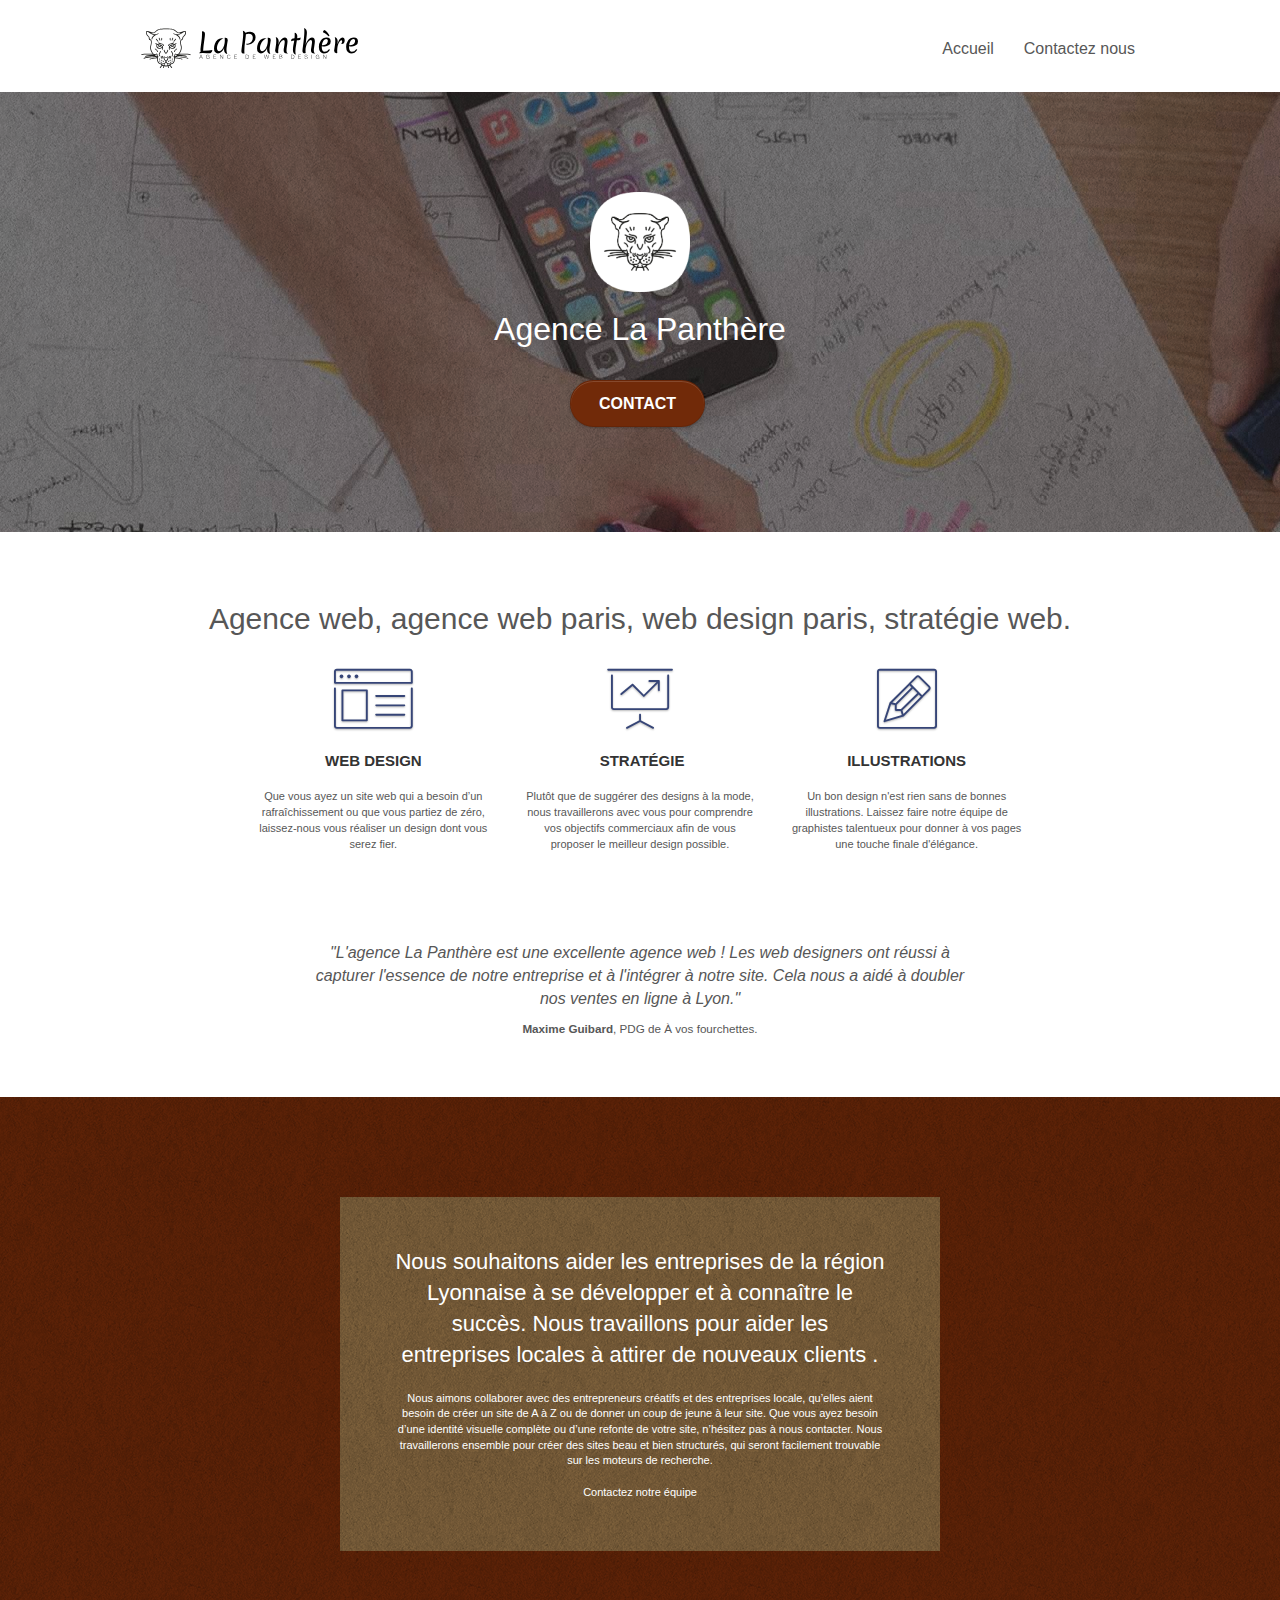
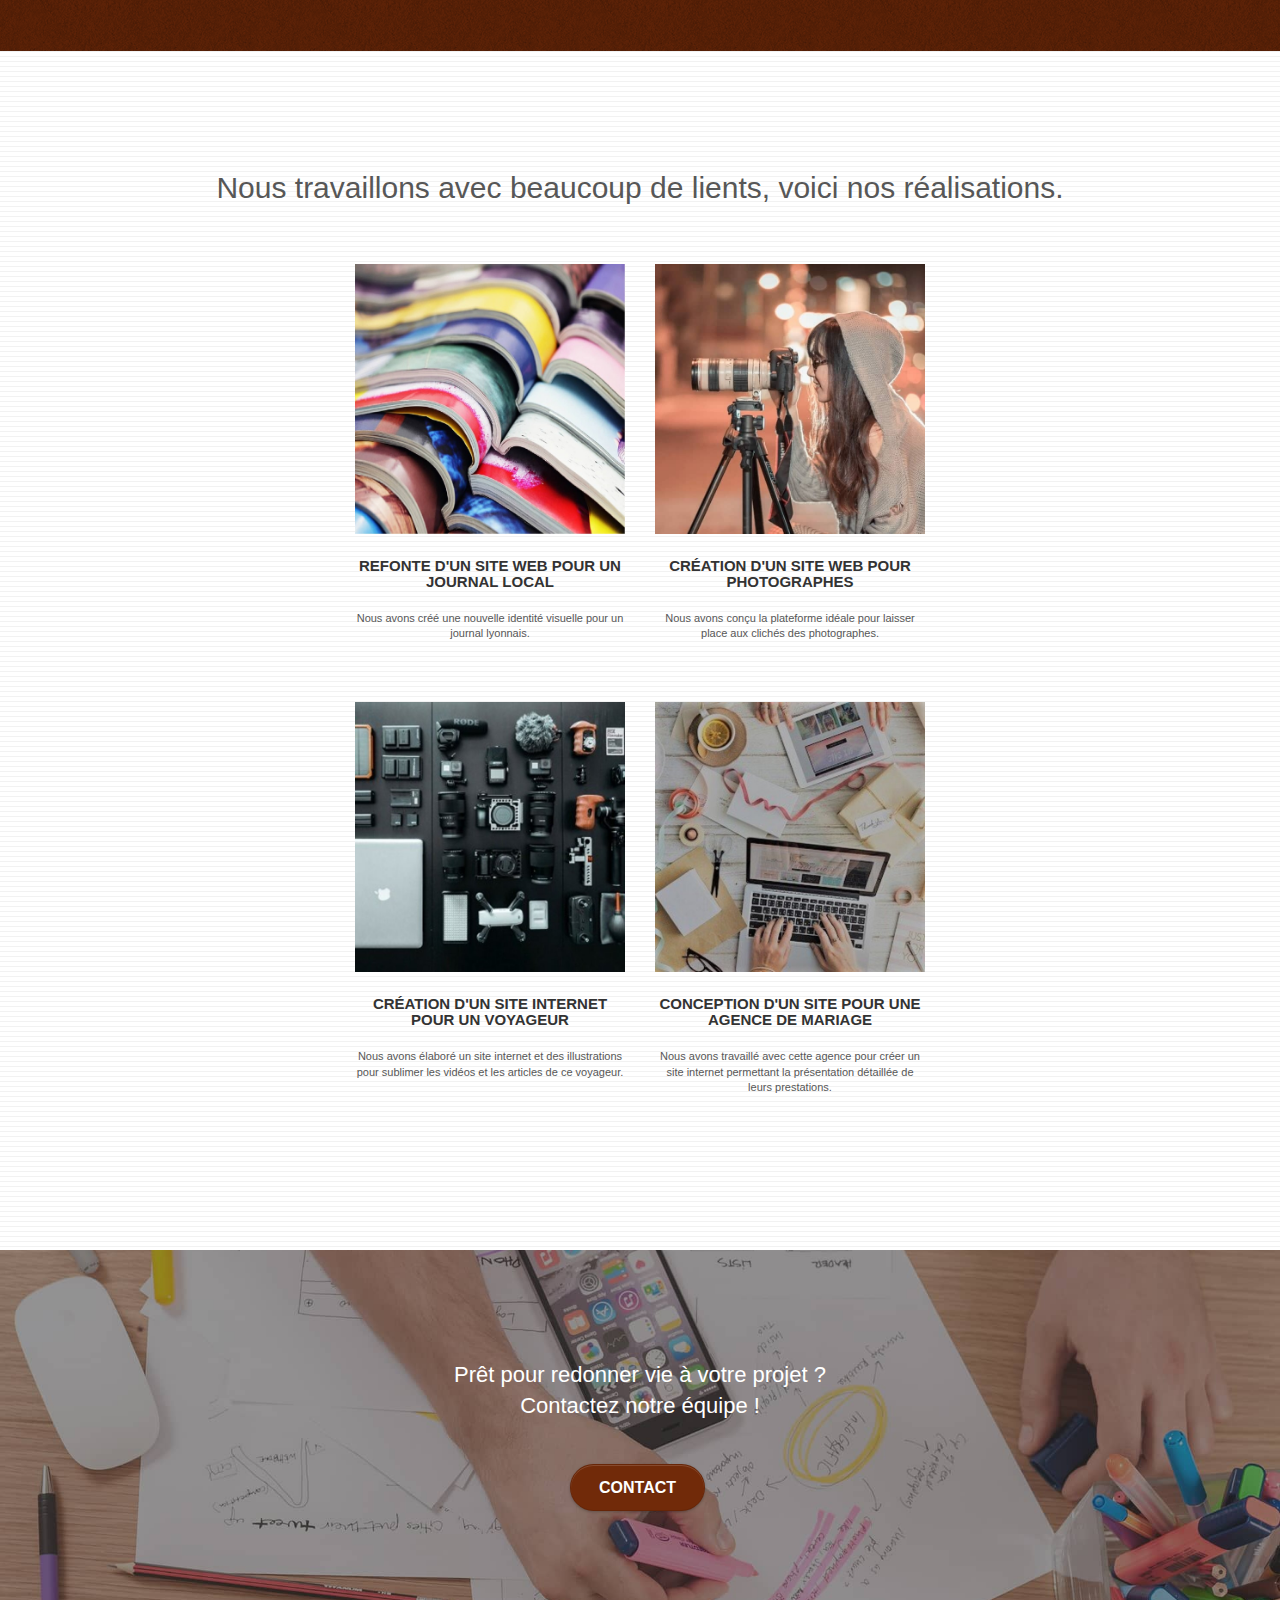
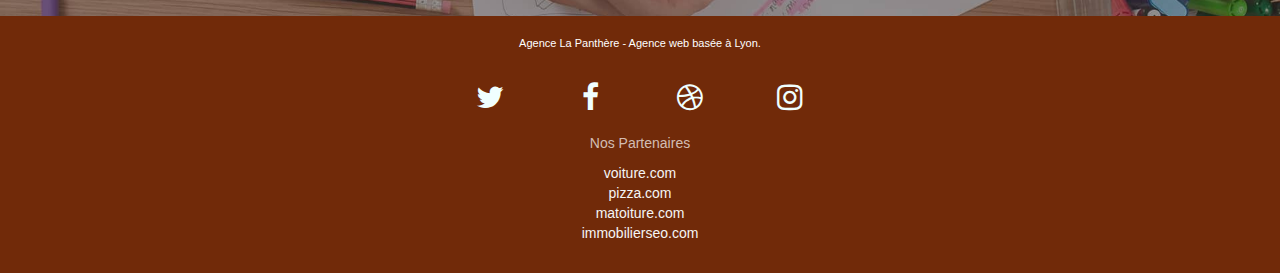
==== commit a9207645: "optimisation seo images" ====
--- a/index.html
+++ b/index.html
@@ -300,12 +300,12 @@
             <div class="col-sm-6">
               <a
                 href="#"
-                data-lightbox="img/3.bmp"
+                data-lightbox="img/3.jpeg"
                 data-gallery-id="gallery-1"
                 data-caption="Création d'un site internet pour un voyageur"
                 data-frame="snapshot-lb"
                 ><img
-                  src="img/3.bmp"
+                  src="img/3.jpeg"
                   class="img-responsive portfolio-thumb"
                   alt="paris web design logo agence web meilleure agence, Création d'un site web pour voyageur"
               /></a>
@@ -320,12 +320,12 @@
             <div class="col-sm-6">
               <a
                 href="#"
-                data-lightbox="img/4.bmp"
+                data-lightbox="img/4.jpeg"
                 data-gallery-id="gallery-1"
                 data-caption="Conception d'un site pour une agence de mariage"
                 data-frame="snapshot-lb"
                 ><img
-                  src="img/4.bmp"
+                  src="img/4.jpeg"
                   class="img-responsive portfolio-thumb"
                   alt="paris web design logo agence web meilleure agence, Création d'un site web pour agence de mariage"
               /></a>
--- a/style.css
+++ b/style.css
@@ -830,7 +830,7 @@
 }
 
 .bg-presentation {
-  background-image: url("img/image-de-presentation.bmp");
+  background-image: url("img/image-de-presentation.jpeg");
 }
 
 @media (max-width: 1024px) {
